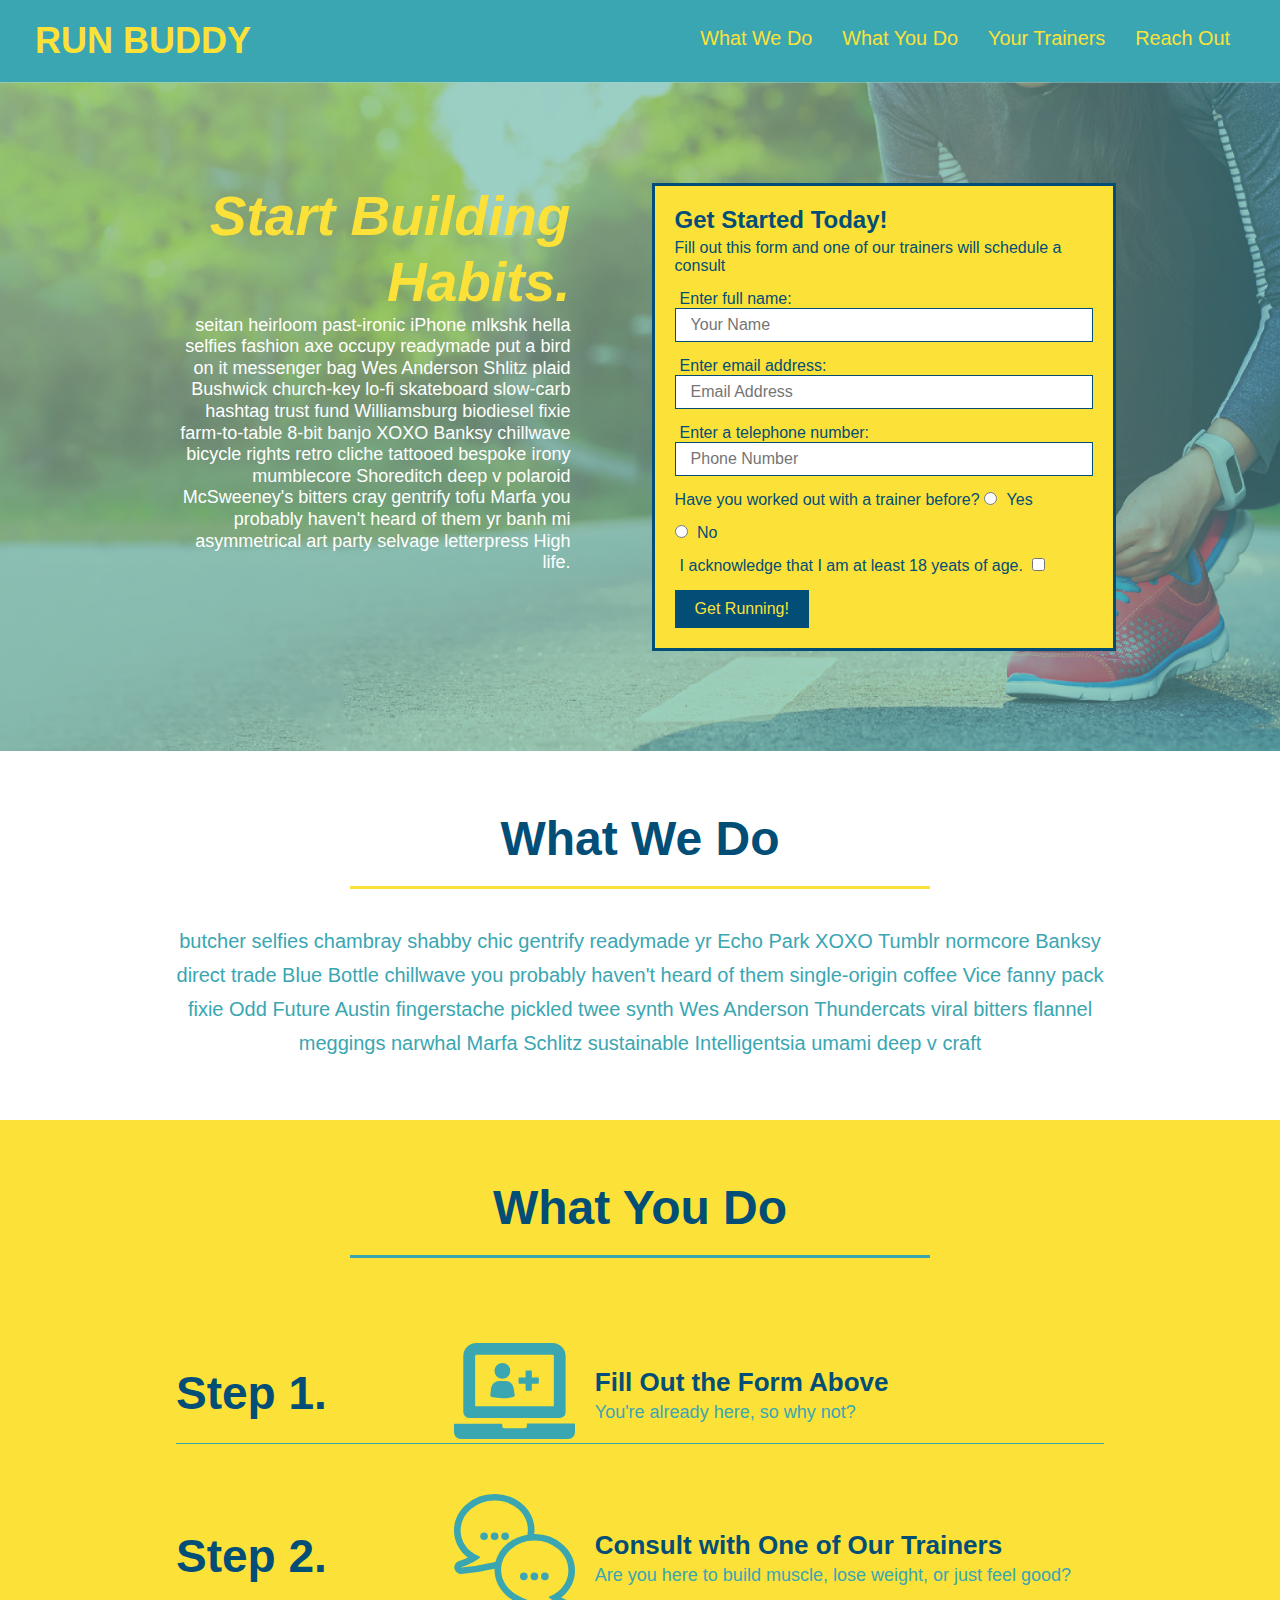
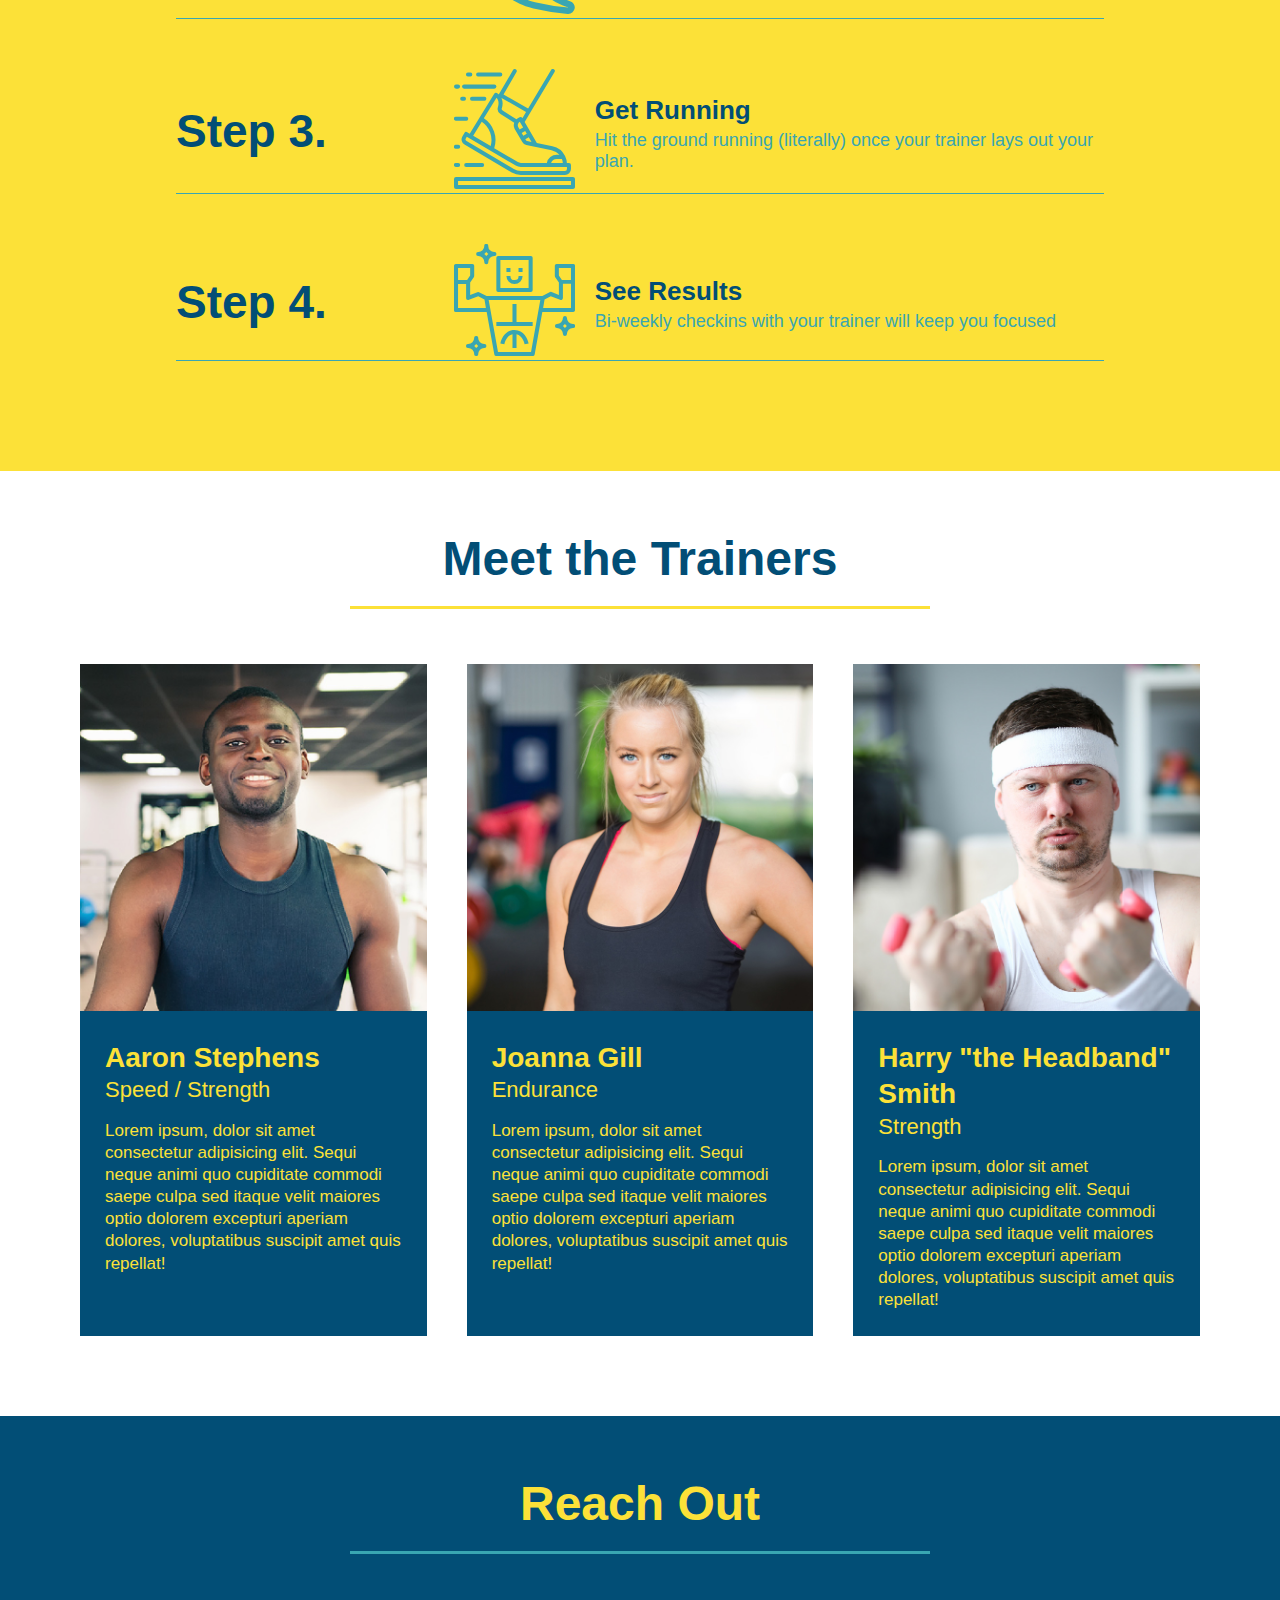
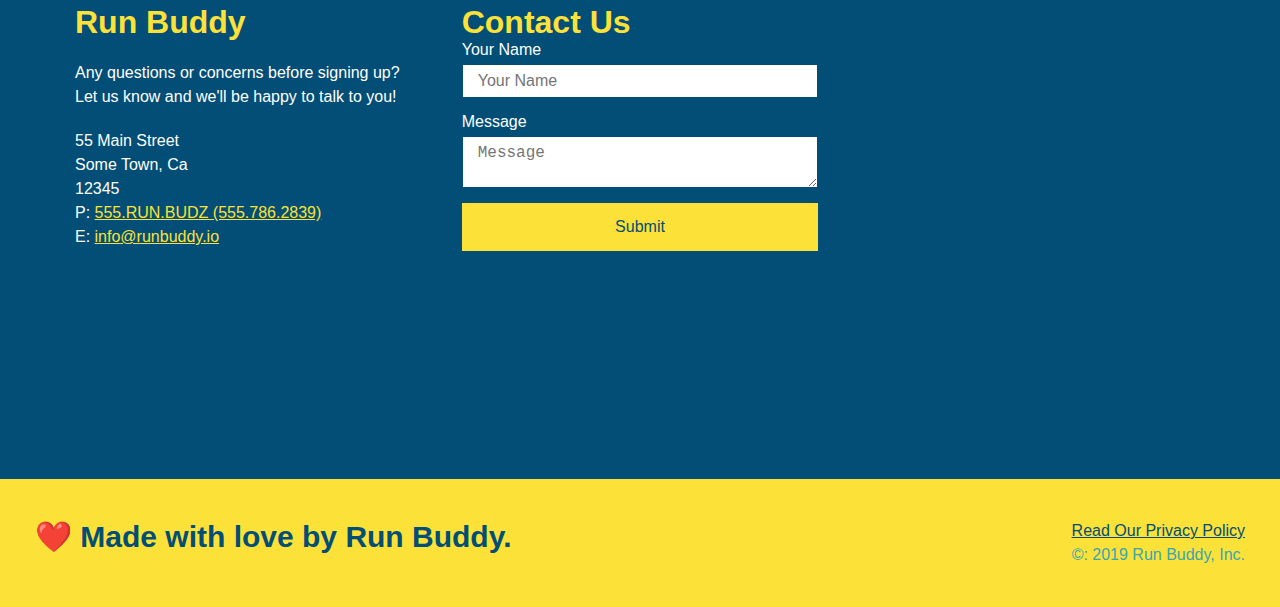
==== index.html @ 9f3d28e1 "cleaned up html" ====
<!DOCTYPE html>

<html lang="en">
<!--test note-->
    <head>

        <link rel="stylesheet" href="./assets/css/style.css" />

        <meta charset="UTF-8" />

        <meta name="viewport" content="width=device-width, initial-scale=1.0" />

        <title>Run Buddy</title>

    </head>

    <body>

        <header>

            <h1> 
                <a rhef="">RUN BUDDY</a>
            </h1>

            <nav>
                <ul>
                    <li>

                        <a href="#what-we-do">What We Do</a>

                    </li>
                    <li>

                        <a href="#what-you-do">What You Do</a>

                    </li>
                    <li>

                        <a href="#your-trainers">Your Trainers</a>

                    </li>
                    <li>

                        <a href="#reach-out">Reach Out</a>

                    </li>
                </ul>

            </nav>

        </header>
        <section class="hero">

            <div class="hero-cta">
                
                <h2> Start Building Habits.</h2>
                <p>
                    seitan heirloom past-ironic iPhone mlkshk hella selfies fashion axe occupy readymade put a bird on it messenger
                    bag Wes Anderson Shlitz plaid Bushwick church-key lo-fi skateboard slow-carb hashtag trust fund
                    Williamsburg biodiesel fixie farm-to-table 8-bit banjo XOXO Banksy chillwave bicycle rights retro cliche
                    tattooed bespoke irony mumblecore Shoreditch deep v polaroid McSweeney's bitters cray gentrify tofu Marfa you
                    probably haven't heard of them yr banh mi asymmetrical art party selvage letterpress High life.
                

                </p>
            </div>
            
            <div class="hero-form">

                <h3>Get Started Today!</h3>

                <p>Fill out this form and one of our trainers will schedule a consult</p>

                <form>
                    <p>
                        <label for="name">Enter full name:</label>
                        <input type="text" placeholder="Your Name" name="name" id="name" class="form-input">
                        
                        <label for="email">Enter email address:</label>
                        <input type="text" placeholder="Email Address" name="email" id="email" class="form-input">
                        
                        <label for="phone">Enter a telephone number:</label>
                        <input type="text" placeholder="Phone Number" name="phone" id="phone" class="form-input">
                    </p>
                    <p>

                        Have you worked out with a trainer before?
                        <input type="radio" name="trainer-confirm" id="trainer-yes" />
                        <label for="trainer-yes">Yes</label>
                    </p>
                    <p>
                        <input type="radio" name="trainer-confirm" id="trainer-no" />
                        <label for="trainer-no">No</label>
                    </p>
                    <p>
                        <label for="checkbox" >
                        I acknowledge that I am at least 18 yeats of age. 
                        </label>
                        <input type="checkbox" name="age-confirm" id="checkbox" />                    
                    </p>

                    <button type="submit">
                        Get Running!
                    </button>
                </form>

            </div>

        </section>    

        <section id="what-we-do" class="intro">
            <div class="flex-row">
                <h2 class="section-title primary-border">
                    What We Do</h2>
            </div> 
            <div class="flex=row">  
                <p>
                butcher selfies chambray shabby chic gentrify readymade yr Echo Park XOXO Tumblr normcore Banksy direct trade Blue Bottle chillwave you probably haven't heard of them single-origin coffee Vice fanny pack fixie Odd Future Austin fingerstache pickled twee synth Wes Anderson Thundercats viral bitters flannel meggings narwhal Marfa Schlitz sustainable Intelligentsia umami deep v craft
                </p>
            </div>  
        </section>
    
        <section id="what-you-do" class="steps">

            <div class="flex-row">
                <h2 class="section-title secondary-border">
                    What You Do</h2> 
            </div>

            <div class="step">

                <h3>Step 1.</h3>
                <div class="step-info">
                    <div class="step-img">
                        <img src="./assets/images/step-1.svg" alt="" /> 
                    </div>
                    <div class="step-text">
                        <h4>Fill Out the Form Above</h4>
                        <p>You're already here, so why not?</p>
                    </div>
                </div>

               

            </div>
        
            <div class="step">
                <h3>Step 2.</h3>
                <div class="step-info">
                    <div class="step-img">
                        <img src="./assets/images/step-2.svg" alt="" />
                    </div>
                    <div class="step-text">
                        <h4>Consult with One of Our Trainers</h4>
                        <p>Are you here to build muscle, lose weight, or just feel good?</p>
                    </div>
                </div>
            </div>

            <div class="step">
                <h3>Step 3.</h3>
                <div class="step-info">
                  <div class="step-img">
                    <img src="./assets/images/step-3.svg" alt="" />
                  </div>
                  <div class="step-text">
                    <h4>Get Running</h4>
                    <p>Hit the ground running (literally) once your trainer lays out your plan.</p>                   
                  </div>
                </div>
              </div>
        
              <div class="step">
                <h3>Step 4.</h3>
                <div class="step-info">
                    <div class="step-img">
                        <img src="./assets/images/step-4.svg" alt="" />
                    </div>
                    <div class="step-text">
                        <h4>See Results</h4>
                        <p>Bi-weekly checkins with your trainer will keep you focused</p>
                    </div>
                </div>
            </div>
            <div>

        </section>
        <section id="your-trainers" >
            <div class="flex-row"> 
                <h2 class="section-title primary-border">
                    Meet the Trainers
                </h2>
            </div>
            <div class="trainers">
                <article class="trainer">
                    <img src="./assets/images/trainer-1.jpg" alt="Arron Stephens in his workout clothes, ready to pump iron" />
                    <div class="trainer-bio">
                        <h3>Aaron Stephens</h3>
                        <h4>Speed / Strength</h4>
                        <p>
                            Lorem ipsum, dolor sit amet consectetur adipisicing elit. Sequi neque animi quo cupiditate commodi saepe culpa sed 
                            itaque velit maiores optio dolorem excepturi aperiam dolores, voluptatibus suscipit amet quis repellat!  
                        </p>                   
                    </div>
                </article>
                <article class="trainer">
                    <img src="./assets/images/trainer-2.jpg" alt="Joanna Gill cooling off after a workout" />
                    <div class="trainer-bio">
                    <h3>Joanna Gill</h3>
                    <h4>Endurance</h4>
                    <p>
                        Lorem ipsum, dolor sit amet consectetur adipisicing elit. Sequi neque animi quo cupiditate commodi saepe culpa sed
                        itaque velit maiores optio dolorem excepturi aperiam dolores, voluptatibus suscipit amet quis repellat!
                    </p>
                    </div>
                
                </article>
                
                <article class="trainer">
                    <img src="./assets/images/trainer-3.jpg" alt="Harry Smith wearing a headband and lifting comically small pink weights" />
                    <div class="trainer-bio">
                    <h3>Harry "the Headband" Smith</h3>
                    <h4>Strength</h4>
                    <p>
                        Lorem ipsum, dolor sit amet consectetur adipisicing elit. Sequi neque animi quo cupiditate commodi saepe culpa sed
                        itaque velit maiores optio dolorem excepturi aperiam dolores, voluptatibus suscipit amet quis repellat!
                    </p>
                    </div>
                </article>
            </div>
        </section>
        <section id="reach-out" class="contact">
                <div class="flex-row">
                    <h2 class="section-title secondary-border">
                    Reach Out</h2>
                </div>
                <div class="contact-info">
                    <div>
                      <h3>Run Buddy</h3>
                      <p>
                        Any questions or concerns before signing up?
                        <br />
                        Let us know and we'll be happy to talk to you!
                      </p>
                  
                      <address>
                        55 Main Street <br />
                        Some Town, Ca <br />
                        12345 <br />
                        P: <a href="tel:555.786.2839">555.RUN.BUDZ (555.786.2839)</a><br />
                        E: <a href="mailto://info@runbuddy.io">info@runbuddy.io</a>
                      </address>
                  
                    </div>
                  
                    <div class="contact-form">
                      <h3>Contact Us</h3>
                      <form>
                        <label for="contact-name">Your Name</label>
                        <input type="text" id="contact-name" placeholder="Your Name" />
                  
                        <label for="contact-message">Message</label>
                        <textarea id="contact-message" placeholder="Message"></textarea>
                  
                        <button type="submit">Submit</button>
                      </form>
                    </div>
                    <iframe src="https://www.google.com/maps/embed?pb=!1m14!1m8!1m3!1d1719.413963933333!2d-112.0462555!3d41.069096!3m2!1i1024!2i768!4f13.1!3m3!1m2!1s0x8753034a9c3a7795%3A0x3d31c775519423aa!2s3066%20S%201000%20W%2C%20Syracuse%2C%20UT%2084075!5e1!3m2!1sen!2sus!4v1588458399004!5m2!1sen!2sus" 
                            
                        frameborder="0" 
                        style="border:0;" 
                        allowfullscreen=""
                        aria-hidden=""
                        tabindex="0">
                    </iframe>    
                        
                </div>
        </section>


    </body>

    <footer>

        <h2>❤️ Made with love by Run Buddy.</h2>
            <div>
                <a href="./privacy-policy.html"> Read Our Privacy Policy</a><br />
                 &copy: 2019 Run Buddy, Inc.
            </div> 

    </footer>

</html>
---- assets/css/style.css ----
* {
    margin: 0;
    padding: 0;
    box-sizing: border-box;
}
body {
    color: #39a6b2;
    font-family: Arial, Helvetica, sans-serif;
}
header {
    display: flex;
    padding: 20px 35px;
    background-color: #39a6b2;
    justify-content: space-between;
    flex-wrap: wrap;
}
header h1 {
    font-weight: bold;
    font-size: 36px;
    color: #fce138;
    margin: 0;
    
}
header nav {
    
    margin: 7px 0;
}

header nav ul {
    display: flex;
    flex-wrap: wrap;
    justify-content: space-between;
    align-items: center;
    list-style: none;
}
header nav ul li a {
    padding: 10px 15px;
    font-weight: lighter;
    font-size: 1.55vw;
}

nav a {
    text-decoration: none;
    color: #fce138;
}
footer {
    display: flex;
    background: #fce138;
    width: 100%;
    padding: 40px 35px;
    justify-content: space-between;
    flex-wrap: wrap;

}

footer h2 {
    
    color: #024e76;
    font-size: 30px;
    margin: 0;
}
footer div {

    line-height: 1.5;
    text-align: right;
}
footer a {
    color: #024e76;
}

section {
    padding: 60px;
}

.hero {
    background-image: url("../images/hero-bg.jpg");
    display: flex;
    justify-content: center;
    flex-wrap: wrap;
    background-size: cover;
    background-position: center;
    align-items: flex-start;
    
}

.hero-cta {
    width: 35%;
    text-align: right;
    margin: 3.5%;
    color: #fff;
    font-size: 18px;
    line-height: 1.2;
}

.hero-cta h2 {
    font-style: italic;
    font-size: 55px;
    color: #fce138;
}

.hero-form {
    border: 3px solid #024e76;
    background-color: #fce138;
    padding: 20px;
    width: 40%;
    color: #024e76;
    margin: 3.5%;
   
  }
.hero-form h3 {
    font-size: 24px;
    margin:0;
}

.hero-form p {
    margin: 5px 0 15px 0;
  }
  
.form-input {
    border: 1px solid #024e76;
    display: block;
    padding: 7px 15px;
    font-size: 16px;
    color: #024e76;
    width: 100%;
    margin-bottom: 15px;
  }

.hero-form label {
    margin: 0 5px;
  }

.hero-form button {
    color: #fce138;
    background-color: #024e76;
    border: none;
    padding: 10px 20px;
    font-size: 16px;
}

.intro p {
    line-height: 1.7;
    color: #39a6b2;
    width: 80%;
    font-size: 20px;
    margin: 0 auto;
    text-align: center;
}

.steps {
    
    background: #fce138;
}

.section-title {
    font-size: 48px;
    color: #024e76;
    padding-bottom: 20px;
    text-align: center;
    margin: 0 auto 35px auto;
    width: 50%;
    border-bottom: 3px solid;
}

.primary-border {
    border-color: #fce138;
}

.secondary-border {
    border-color: #39a6b2;
}



.step h3 {
    color: #024e76;
    font-size: 46px;
    flex: 1 30%;
}

.step-info {
    flex: 2 70%;
    display: flex;
    flex-wrap: wrap;
    align-items: center;
}

.step-img {
    flex: 1 12%;
    margin-right: 20px;
}

.step-img img {
    max-width: 100%;
}

.step-text {
    flex: 12;
}

.step-text p {
    color: #39a6b2;
    font-size: 18px;
}

.step-text h4{
    font-size: 26px;
    line-height: 1.5;
    color: #024e76;
}

.step {
    margin: 50px auto;
    padding-bottom: 1px solid #39a6b2;
    width: 80%;
    border-bottom: 1px solid #39a6b2;
    display: flex;
    flex-wrap: wrap;
    align-items: center;
    justify-content: space-between;
}

.trainers {
    width: 100%;
    margin: 0 auto;
    display: flex;
    flex-wrap: wrap;
    justify-content: space-around;
}

.trainer {
    
    margin: 20px;
    background: #024e76;
    color: #fce138;
    flex: 1;
}

.trainer img {
    width: 100%;
    
}

.trainer-bio {
    padding: 25px;
   
    line-height: 1.3;
}
.text-left {
    text-align: left;
}

.text-right {
    text-align: right;
}

.flex-row {
    display: flex;
}

.trainer-bio h3 {
    font-size: 28px;

}

.trainer-bio h4 {
    font-weight: lighter;
    font-size: 22px;
    margin-bottom: 15px;
}

.trainer-bio p {
    font-size: 17px;
    
}
.contact {
    background: #024e76;
    
    border-bottom: teal;
}

.contact h2 {
    color: #fce138;
    
}
.contact-info {
    display: flex;
    justify-content: space-between;
    flex-wrap: wrap;
}
.contact-info > * {
    flex: 1;
    margin: 15px;
}
.contact-info iframe {
   
    height: 400px;
}

.contact-info div {

    color: white;
    
}

.contact-info h3 {
    color: #fce138;
    font-size: 32px;
}

.contact-info p, .contact-info address {
    margin: 20px 0;
    line-height: 1.5;
    font-size: 16px;
    font-style: normal;
}

.contact-info a {
    color: #fce138;
}

.contact-form input, .contact-form textarea {
    border: 1px solid #024e76;
    display: block;
    padding: 7px 15px;
    font-size: 16px;
    color: #024e76;
    width: 100%;
    margin-bottom: 15px;
    margin-top: 5px;
}

.contact-form button {
    width: 100%;
    border: none;
    background: #fce138;
    color: #024e76;
    text-align: center;
    padding: 15px 0;
    font-size: 16px;
}


@media screen and (max-width: 980px) {
    header {
        padding-bottom: 0;
        justify-content: center;
        
    }

    header h1 {
        width: 100%;
        text-align: center;
    }

    header nav ul {
        margin-top: 20px;
        width: 100%;
        justify-content: center;
    }

    header nav ul li a {
        font-size: 20px;
    }

    footer h2, footer div {
        text-align: center;
        width: 100%;
    }

    .hero-cta, .hero-form {
        width: 100%;
    }

    .hero-cta {
        text-align: center;
    }

    .section-title {
        width: 80%;
    }

    .trainer {
        flex: 0 70%;
    }

    .contact-info iframe{
        flex: 1 100%;
    }

}

@media screen and (max-width: 768px) {
    section {
        padding: 30px 15px;
    }

    .step h3 {
        flex: 1 100%;
        text-align: center;
    }

    .step-img {
        flex: 0 32%;
        margin-right: 0;
        margin-top: 15px;
        margin-bottom: 15px;
    }

    .step-text {
        flex: 100%;
    }
}

@media screen and (max-width: 575px) {
    .hero-form button {
       width: 100%;
    }

    .section-title {
        width: 95%;
    }

    .intro p {
        width: 100%;
    }

    .trainer {
        flex: 0 100%;
    }

    .contact-info {
        text-align: center;
    }

    .contact-info > * {
        flex: 0 100%;
    }

    .contact-form {
        order: 3;
    }
}
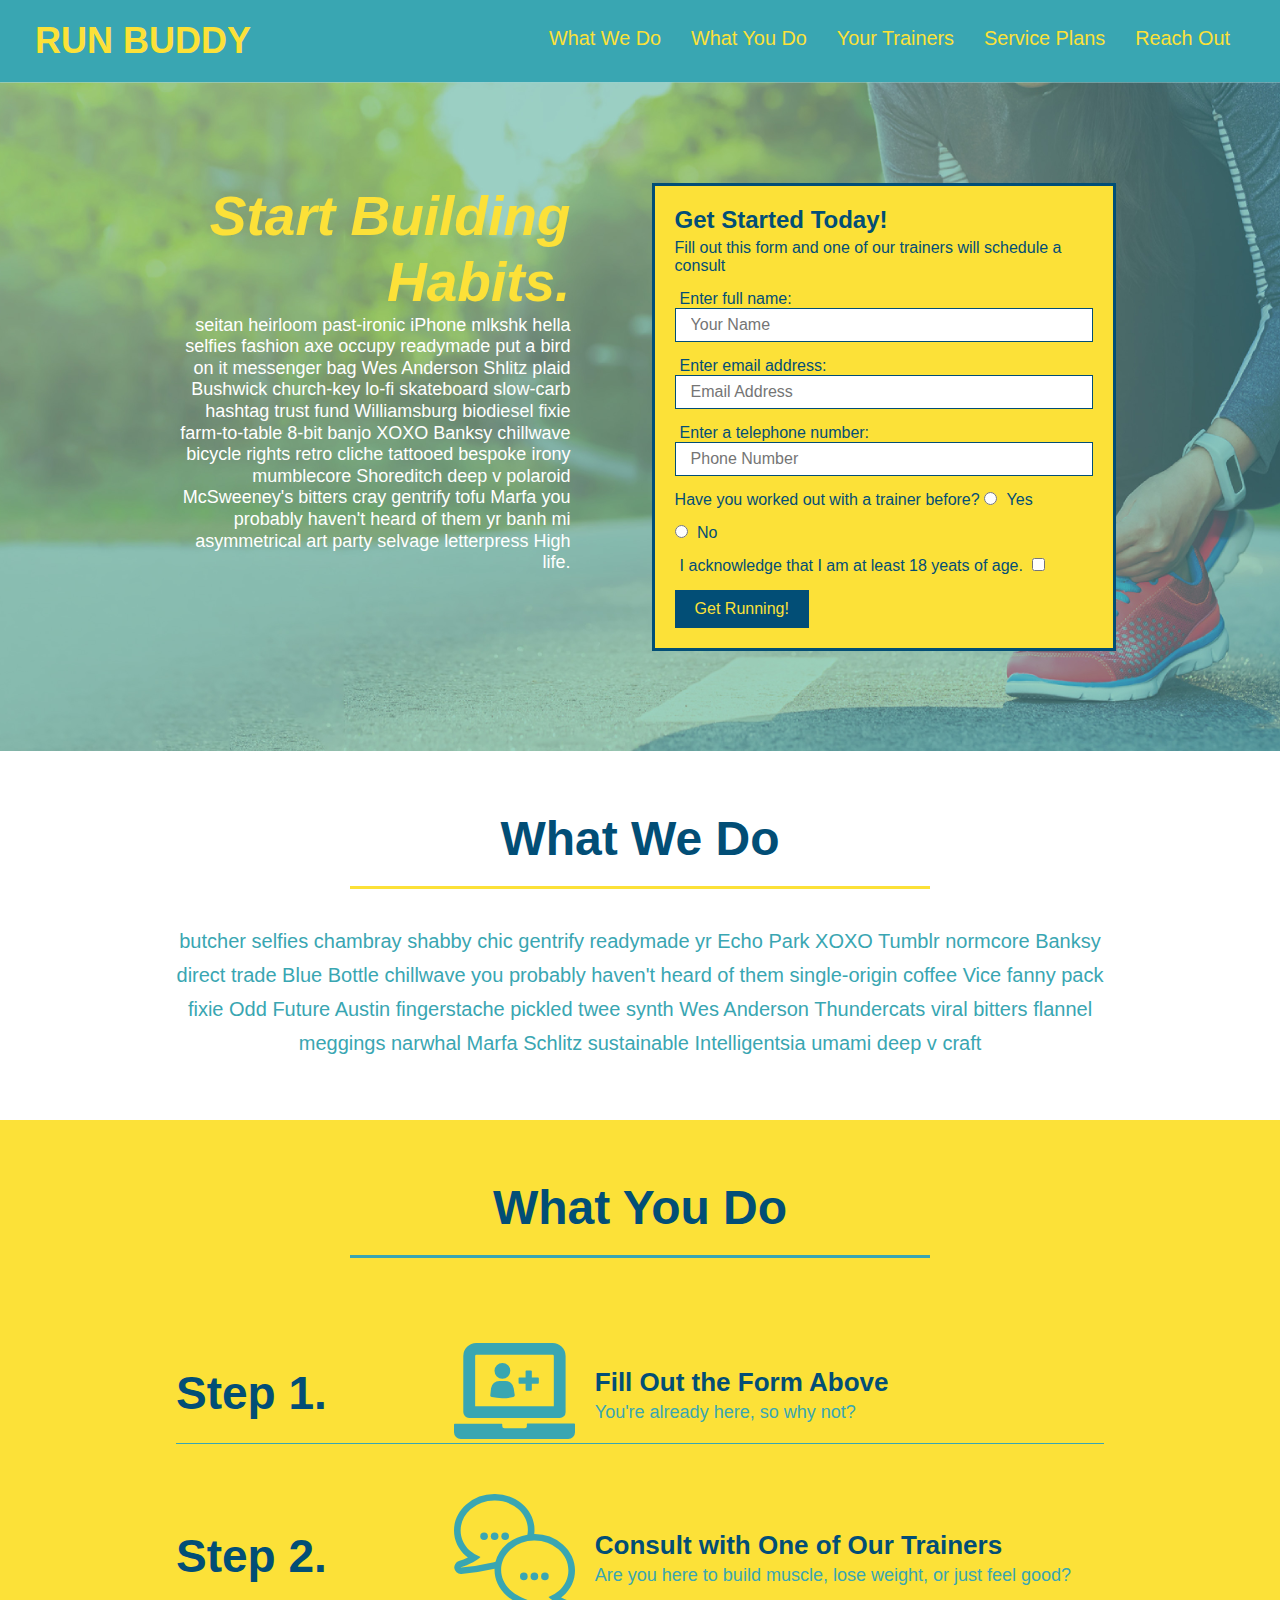
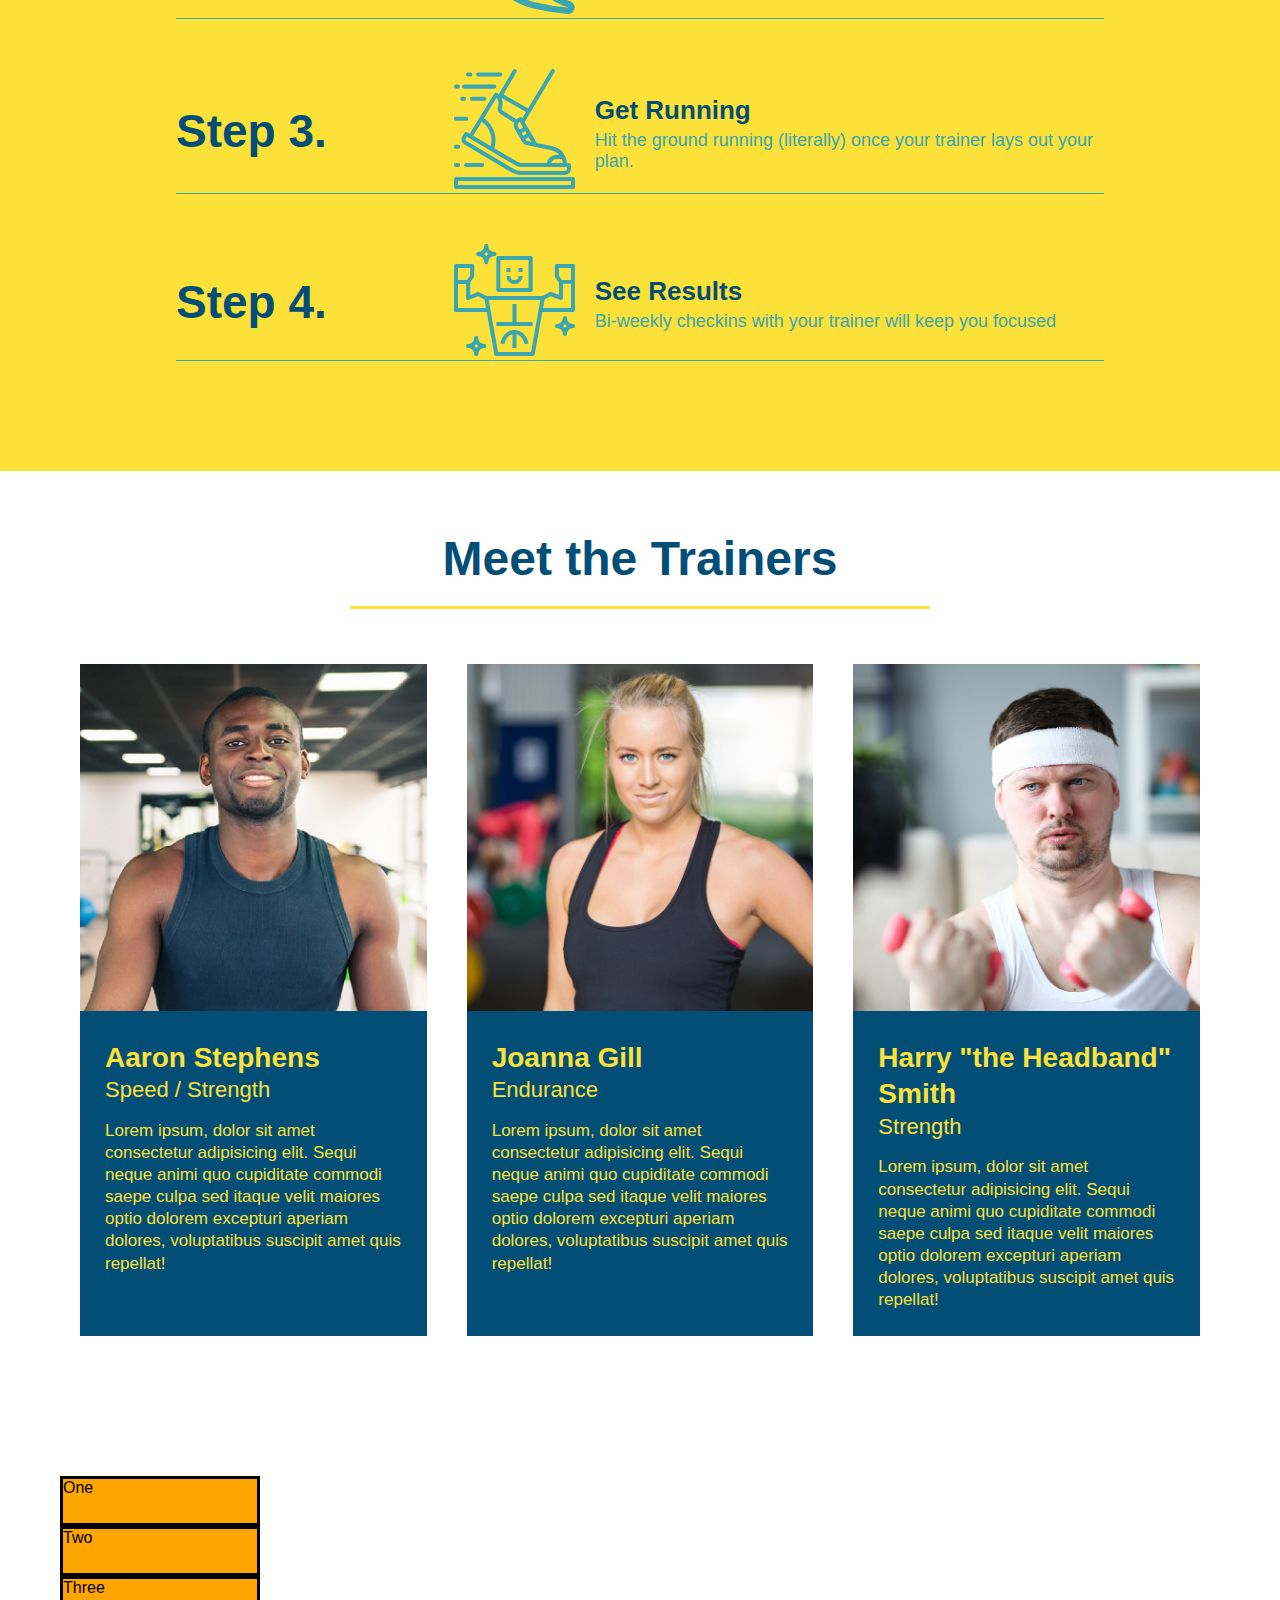
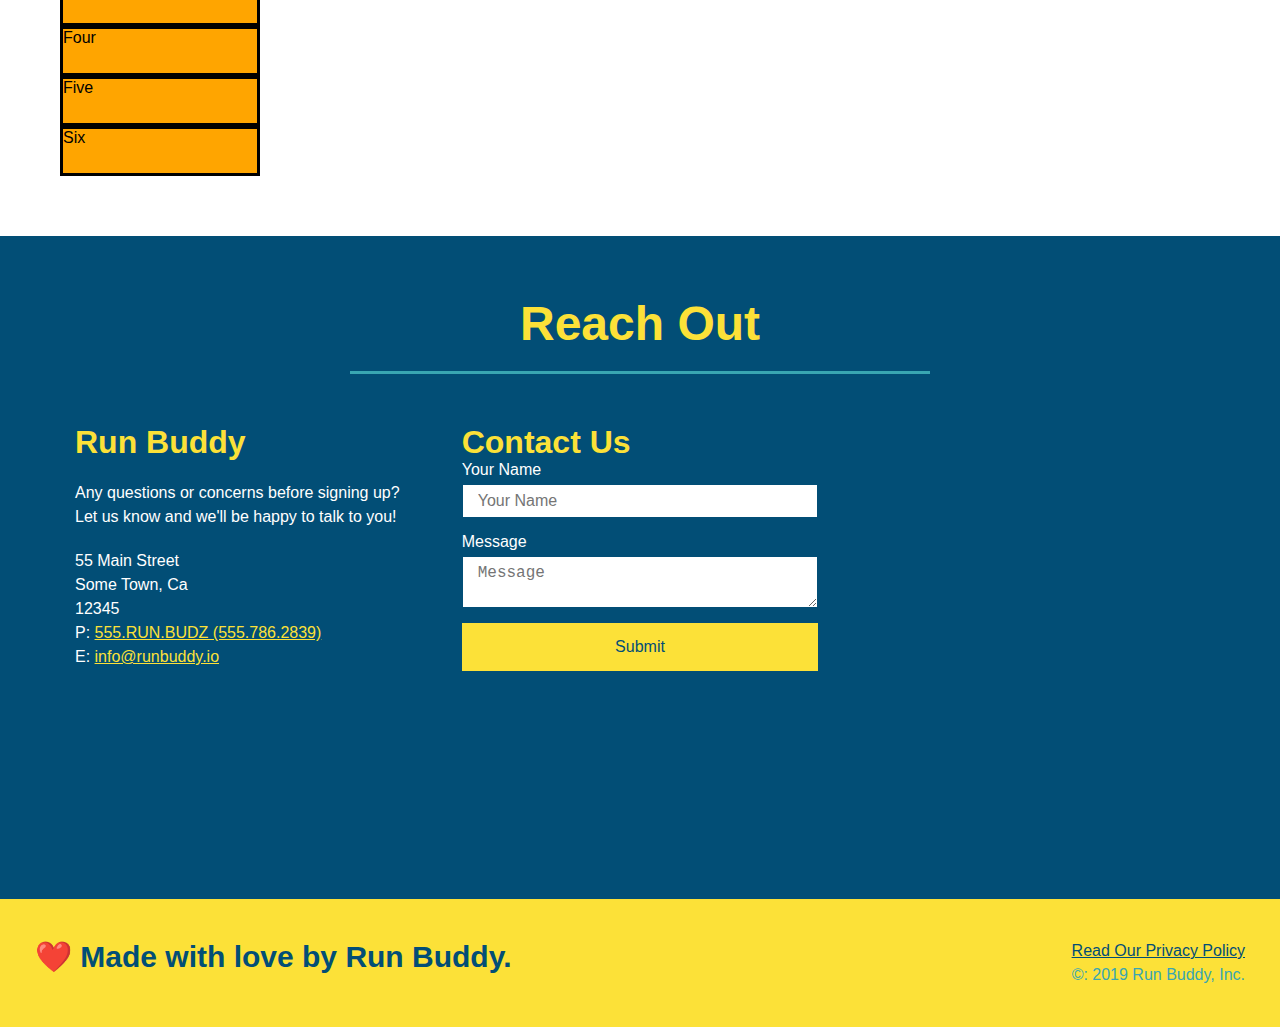
==== commit 04cea744: "added grid example" ====
--- a/index.html
+++ b/index.html
@@ -40,10 +40,14 @@
 
                     </li>
                     <li>
+                        <a href="#service-plans">Service Plans</a>
+                    </li>
+                    <li>
 
                         <a href="#reach-out">Reach Out</a>
 
                     </li>
+                   
                 </ul>
 
             </nav>
@@ -229,6 +233,16 @@
                 </article>
             </div>
         </section>
+        <section id="service-plans" class="services">
+            <div class="service-grid-container">
+                <div class="service-grid-item">One</div>
+                <div class="service-grid-item">Two</div>
+                <div class="service-grid-item">Three</div>
+                <div class="service-grid-item">Four</div>
+                <div class="service-grid-item">Five</div>
+                <div class="service-grid-item">Six</div>
+            </div>
+        </section>
         <section id="reach-out" class="contact">
                 <div class="flex-row">
                     <h2 class="section-title secondary-border">
--- a/assets/css/style.css
+++ b/assets/css/style.css
@@ -340,6 +340,17 @@
     font-size: 16px;
 }
 
+.service-grid-container {
+    display: grid;
+}
+
+.service-grid-item {
+    width: 200px;
+    height: 50px;
+    background-color: orange;
+    border: solid;
+    color: black;
+}
 
 @media screen and (max-width: 980px) {
     header {
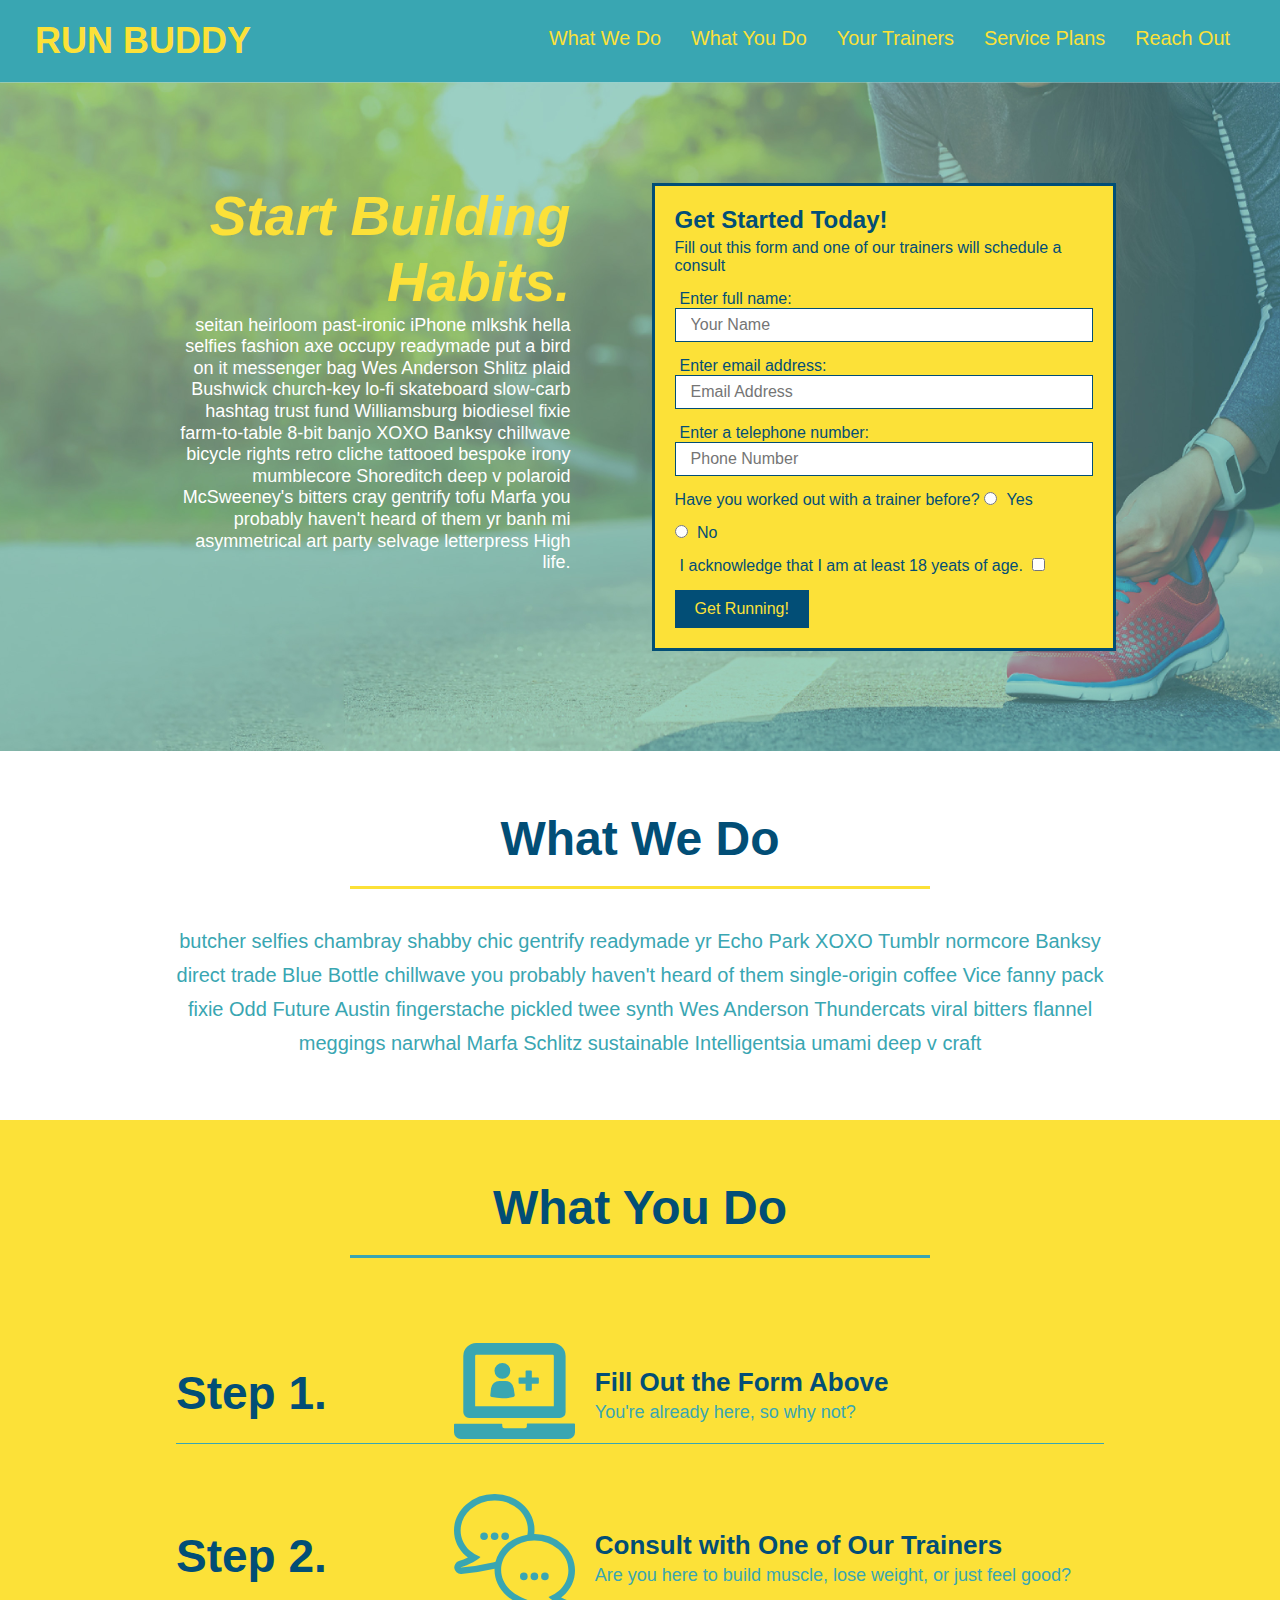
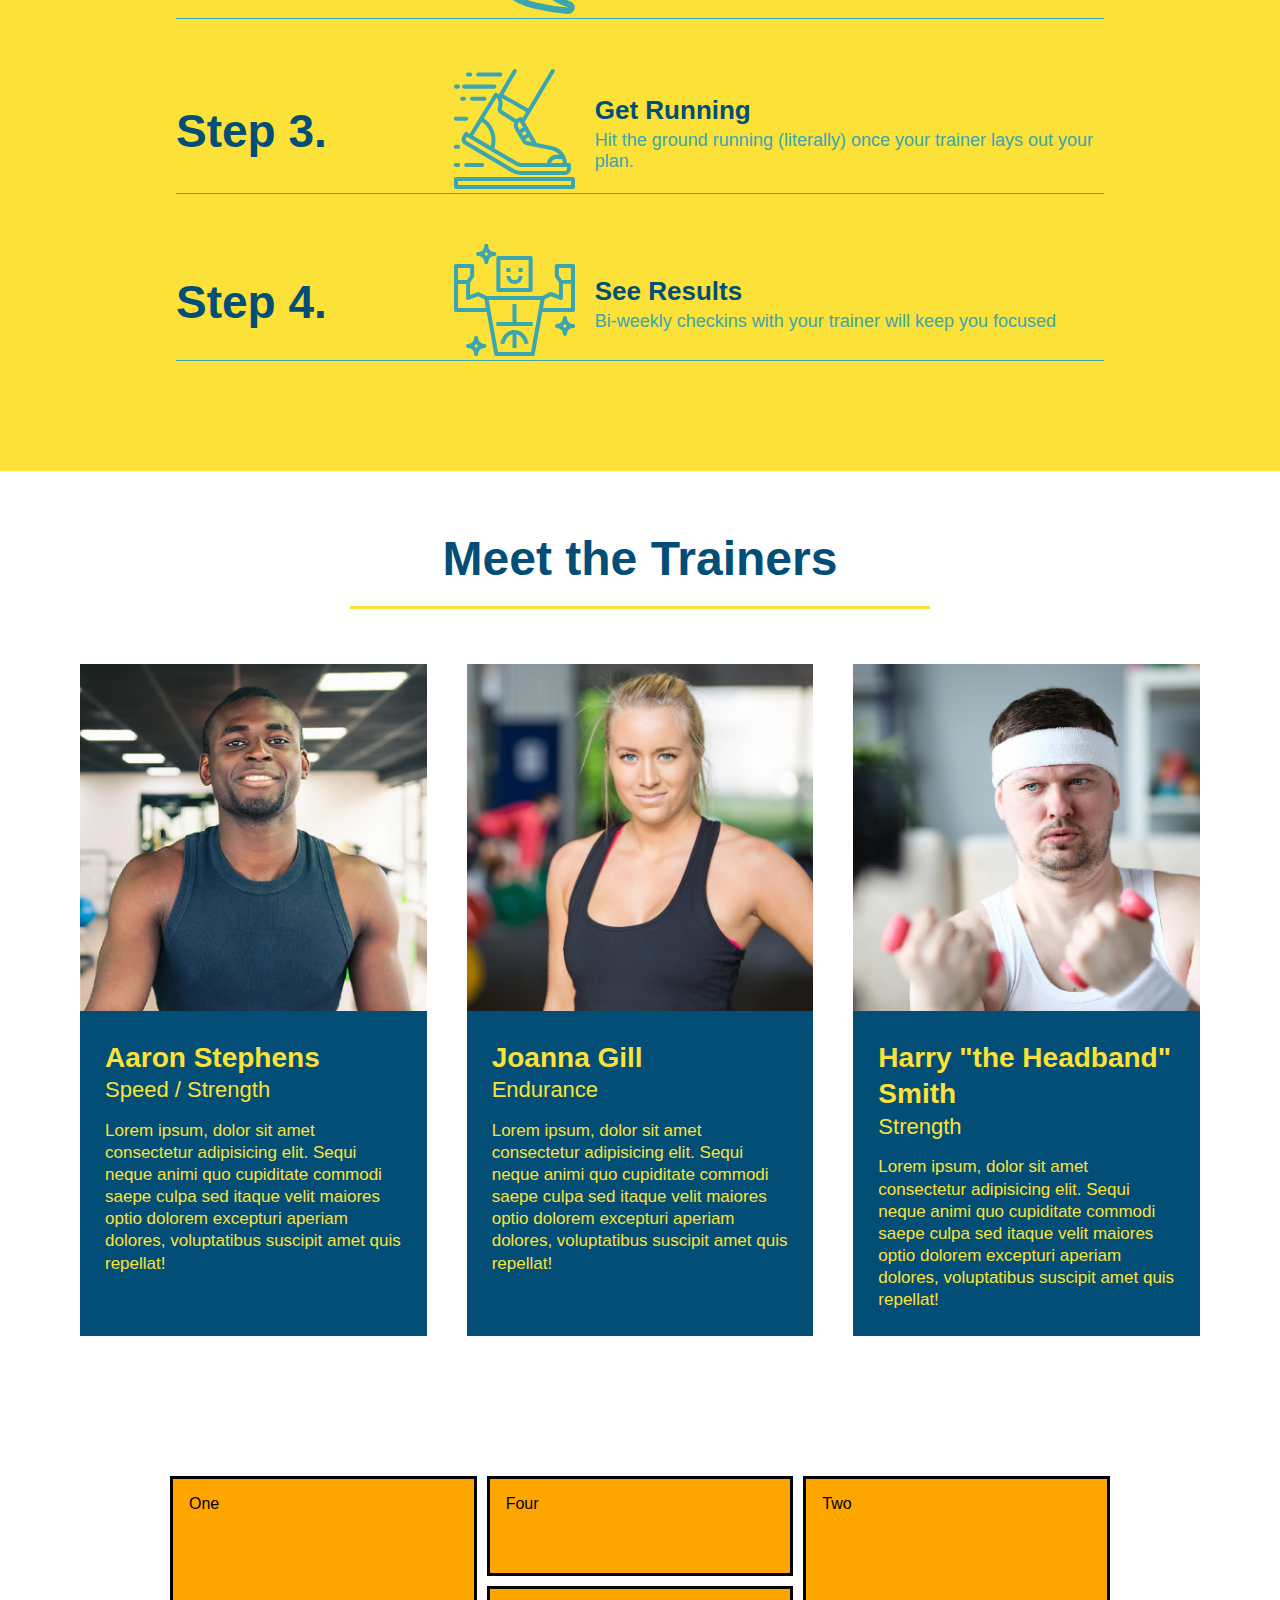
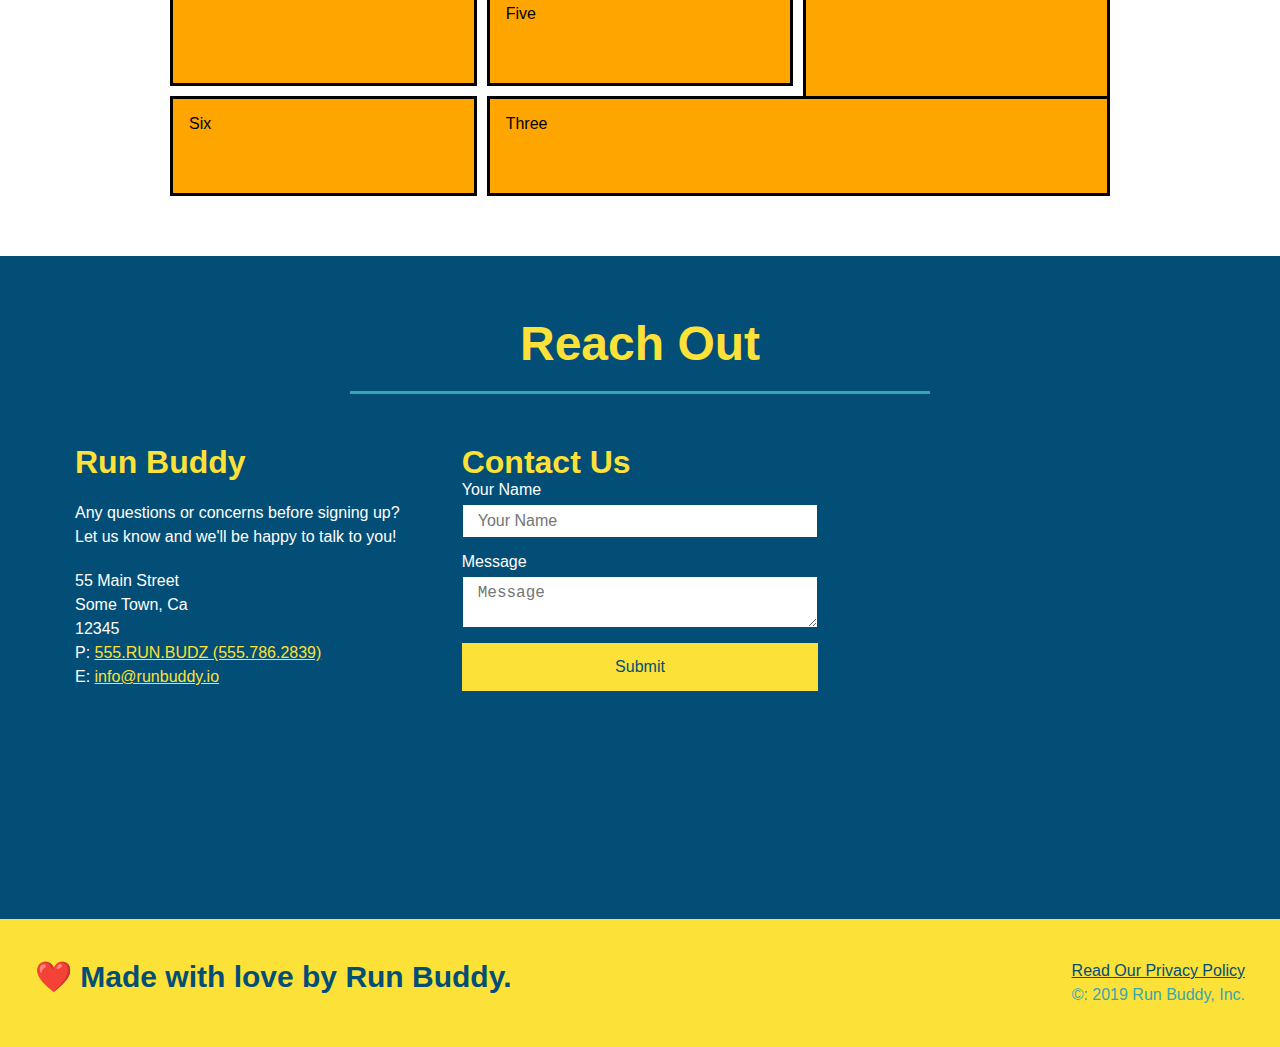
==== commit 185170f4: "example grid" ====
--- a/index.html
+++ b/index.html
@@ -235,12 +235,12 @@
         </section>
         <section id="service-plans" class="services">
             <div class="service-grid-container">
-                <div class="service-grid-item">One</div>
-                <div class="service-grid-item">Two</div>
-                <div class="service-grid-item">Three</div>
-                <div class="service-grid-item">Four</div>
-                <div class="service-grid-item">Five</div>
-                <div class="service-grid-item">Six</div>
+                <div class="service-grid-item box1">One</div>
+                <div class="service-grid-item box2">Two</div>
+                <div class="service-grid-item box3">Three</div>
+                <div class="service-grid-item box4">Four</div>
+                <div class="service-grid-item box5">Five</div>
+                <div class="service-grid-item box6">Six</div>
             </div>
         </section>
         <section id="reach-out" class="contact">
--- a/assets/css/style.css
+++ b/assets/css/style.css
@@ -341,16 +341,38 @@
 }
 
 .service-grid-container {
+    max-width: 940px;
+    margin: 0 auto;
     display: grid;
+    grid-template-columns: repeat(3, 1fr);
+    grid-template-rows: repeat(3, 100px);
+    grid-gap: 10px;
 }
 
 .service-grid-item {
-    width: 200px;
-    height: 50px;
+    padding: 1em;
     background-color: orange;
     border: solid;
     color: black;
 }
+
+.box1 {
+    grid-column: 1/2;
+    grid-row: 1/3;
+}
+
+.box2 {
+    grid-column: 3/4;
+    grid-row: 1/-1;
+}
+
+.box3 {
+    grid-column: 2/ span 2;
+    grid-row: 3/ span 1
+}
+
+/* Queries only beyond this point. STAI ATTENTO! */
+
 
 @media screen and (max-width: 980px) {
     header {
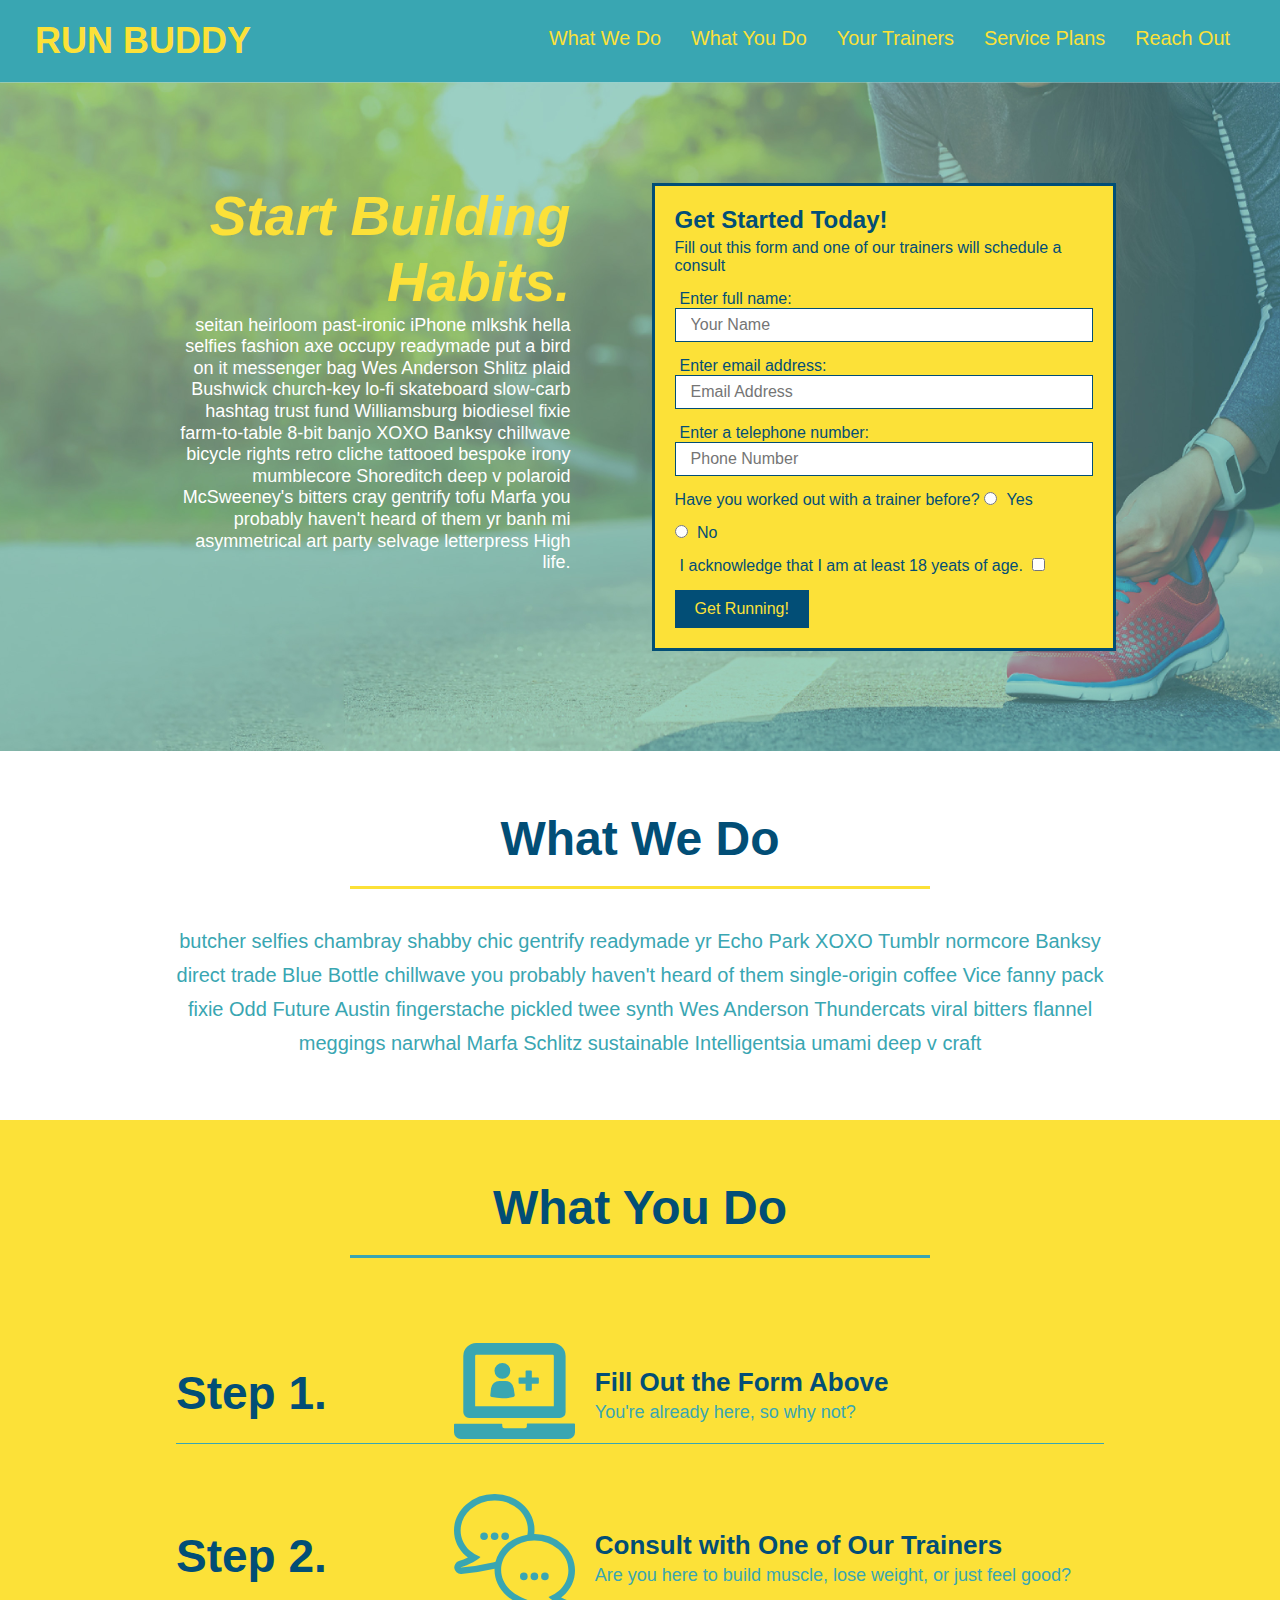
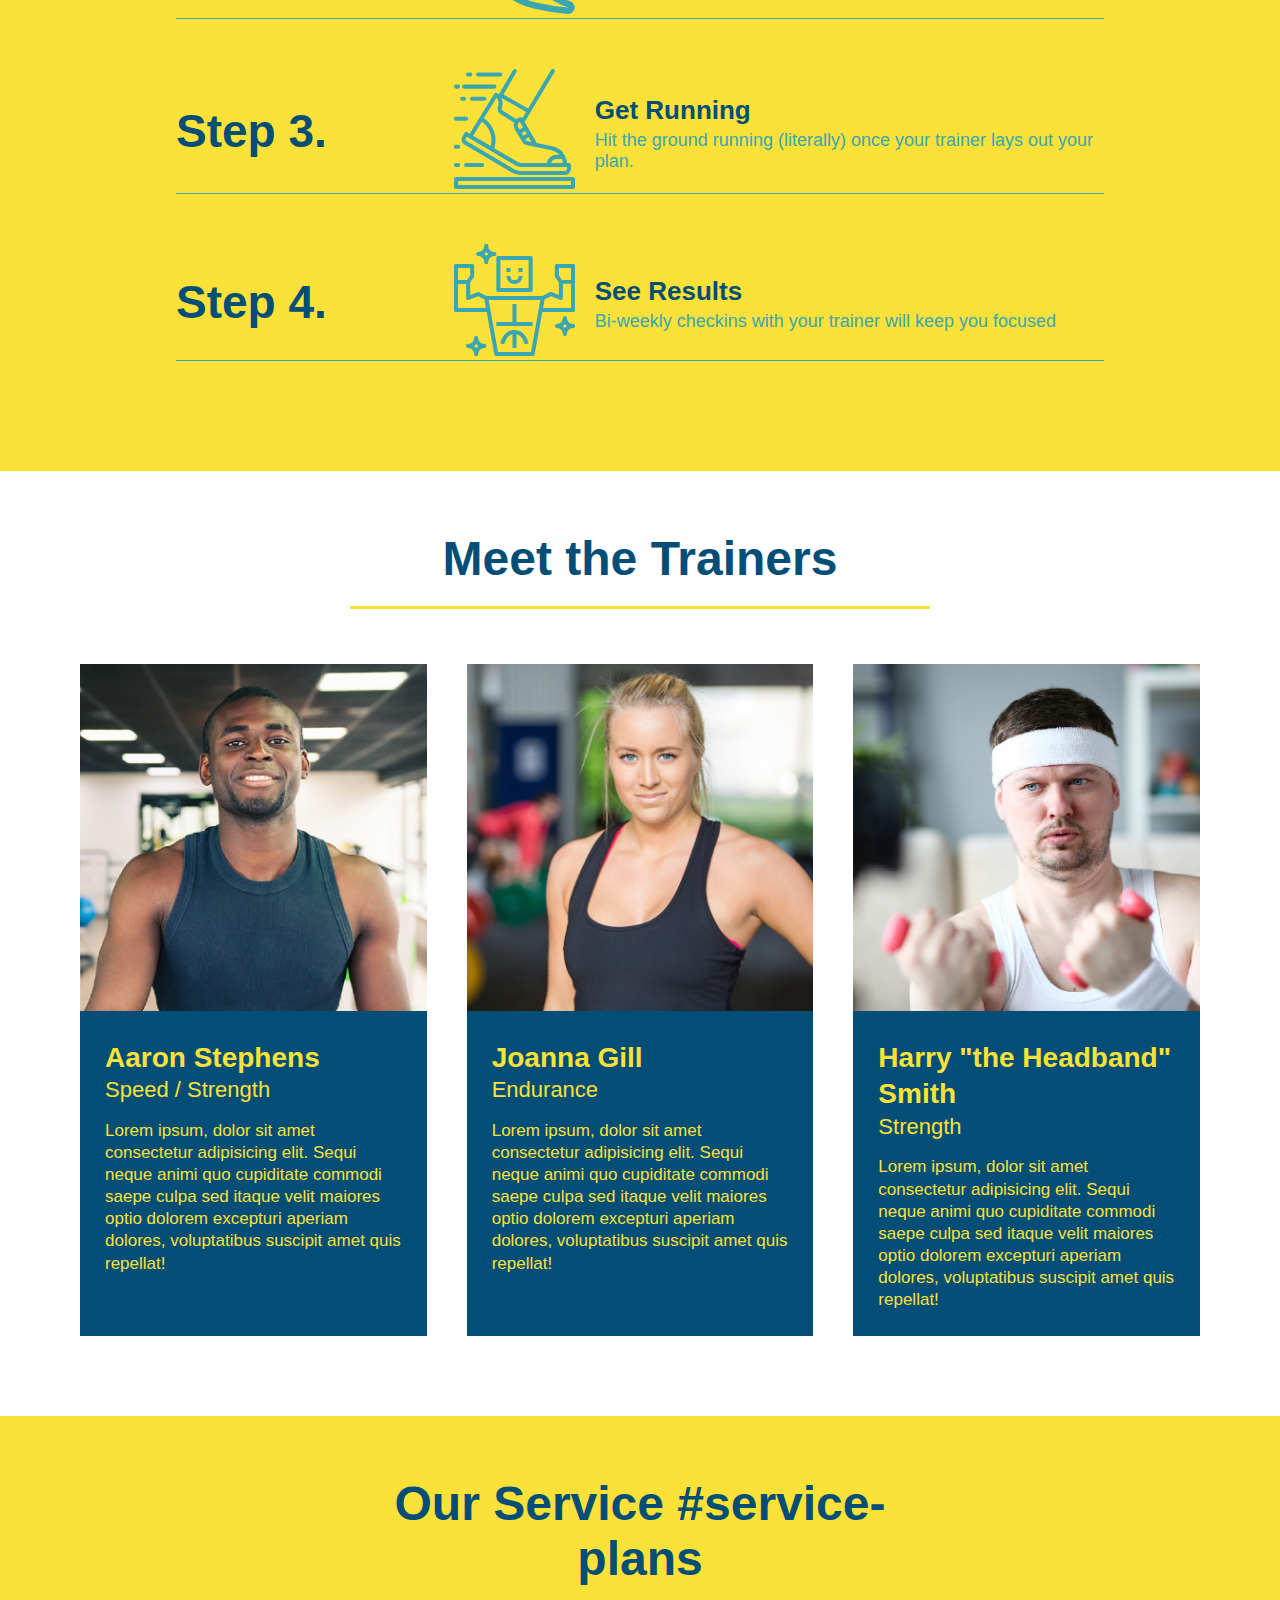
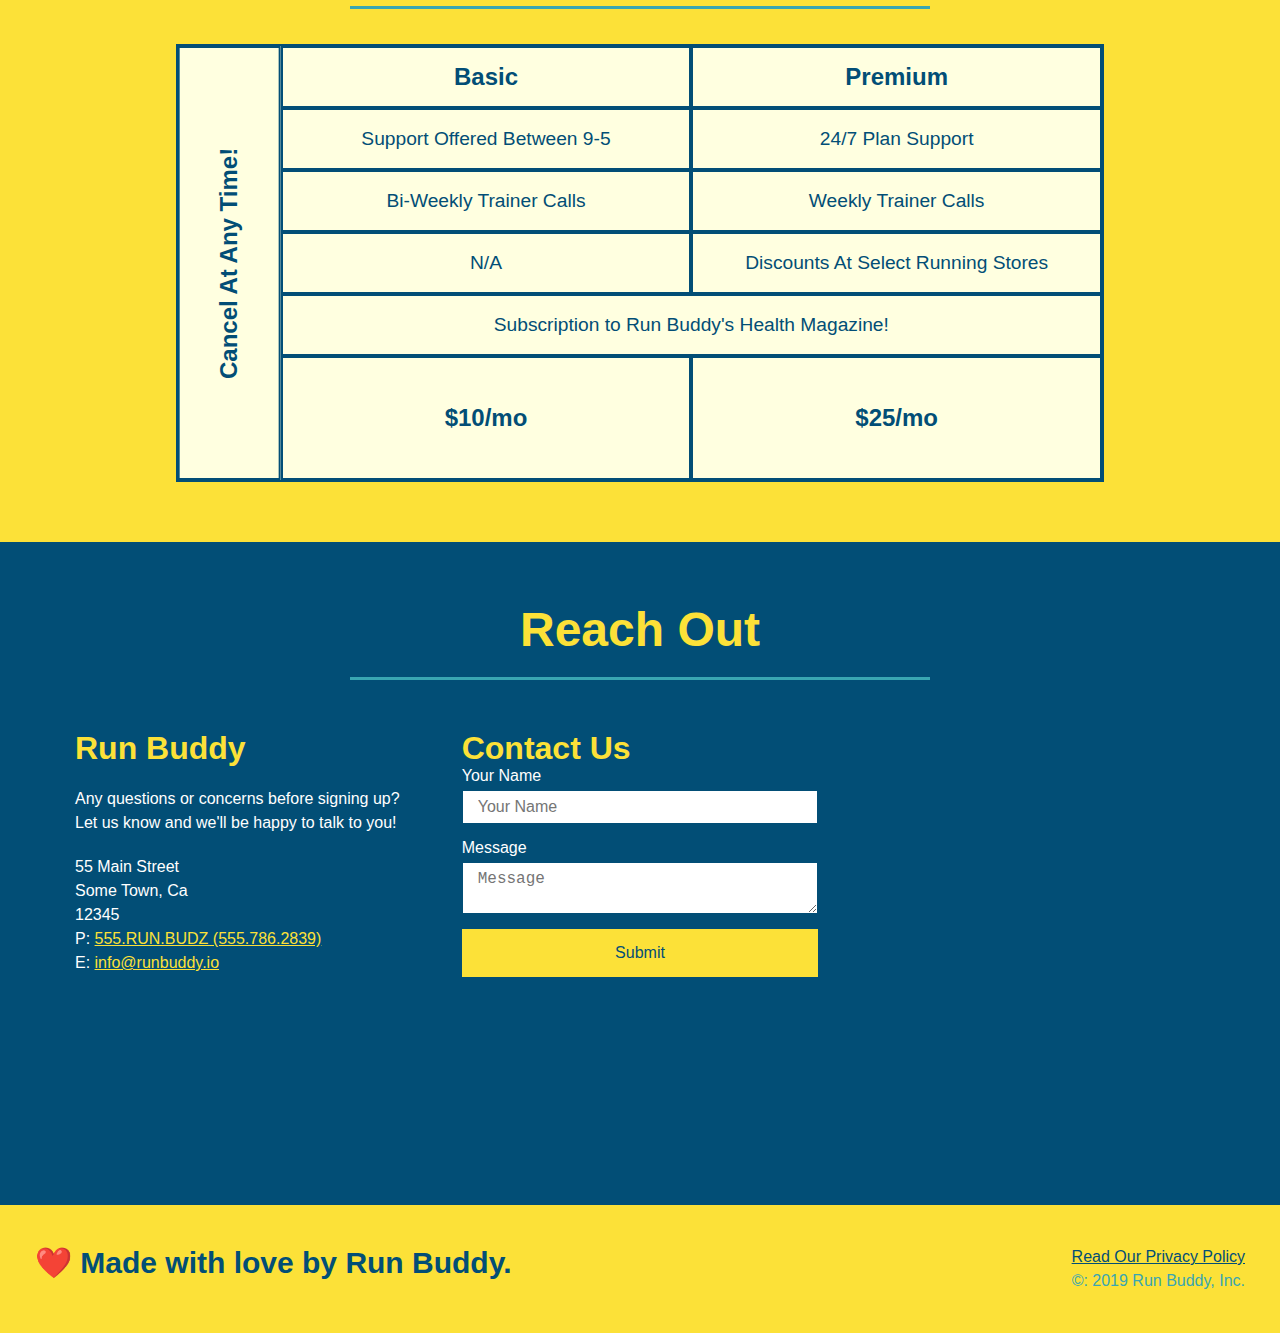
==== commit c1844459: "add service table" ====
--- a/index.html
+++ b/index.html
@@ -234,14 +234,63 @@
             </div>
         </section>
         <section id="service-plans" class="services">
-            <div class="service-grid-container">
-                <div class="service-grid-item box1">One</div>
-                <div class="service-grid-item box2">Two</div>
-                <div class="service-grid-item box3">Three</div>
-                <div class="service-grid-item box4">Four</div>
-                <div class="service-grid-item box5">Five</div>
-                <div class="service-grid-item box6">Six</div>
-            </div>
+            
+            <h2 class="section-title secondary-border">
+                Our Service #service-plans
+            </h2>
+            <div class="service-grid-wrapper">
+                <div class="service-grid-container">
+
+                    <div class="service-grid-item grid-head basic">
+                        Basic
+                      </div>
+                      <div class="service-grid-item grid-head premium">
+                        Premium
+                      </div>
+                      
+                      <div class="service-grid-item basic">
+                        Support Offered Between 9-5
+                      </div>
+                      
+                      <div class="service-grid-item premium">
+                        24/7 Plan Support
+                      </div>
+                      
+                      <div class="service-grid-item basic">
+                        Bi-Weekly Trainer Calls
+                      </div>
+                      
+                      <div class="service-grid-item premium">
+                        Weekly Trainer Calls
+                      </div>
+                      
+                      <div class="service-grid-item basic">
+                        N/A
+                      </div>
+                      
+                      <div class="service-grid-item premium">
+                        Discounts At Select Running Stores
+                      </div>
+                      
+                      <div class="service-grid-item both">
+                        Subscription to Run Buddy's Health Magazine!
+                      </div>
+                      
+                      <div class="service-grid-item grid-price basic">
+                        $10/mo
+                      </div>
+                      
+                      <div class="service-grid-item grid-price premium">
+                        $25/mo
+                      </div>
+                      
+                      <div class="service-grid-item cancel">
+                        Cancel At Any Time!
+                      </div>
+
+                </div> <!--container-->
+            </div> <!--wrapper-->
+
         </section>
         <section id="reach-out" class="contact">
                 <div class="flex-row">
--- a/assets/css/style.css
+++ b/assets/css/style.css
@@ -340,35 +340,60 @@
     font-size: 16px;
 }
 
+.service-grid-wrapper {
+    display: flex;
+    width: 100%;
+    justify-content: center;
+
+}
+
+.services {
+    background: #fce138;
+}
+
 .service-grid-container {
-    max-width: 940px;
-    margin: 0 auto;
+    background: lightyellow;
+    width: 80%;
     display: grid;
-    grid-template-columns: repeat(3, 1fr);
-    grid-template-rows: repeat(3, 100px);
-    grid-gap: 10px;
+    
+    grid-template-columns: 1fr repeat(2, 4fr);
+    grid-template-rows: repeat(5, 1fr) 2fr;
+    border: 2px solid #024e76;
+    color: #024e76;
+    font-size: 1.2rem;
 }
 
 .service-grid-item {
-    padding: 1em;
-    background-color: orange;
-    border: solid;
-    color: black;
-}
-
-.box1 {
-    grid-column: 1/2;
-    grid-row: 1/3;
-}
-
-.box2 {
-    grid-column: 3/4;
-    grid-row: 1/-1;
-}
-
-.box3 {
-    grid-column: 2/ span 2;
-    grid-row: 3/ span 1
+    padding: 15px 0;
+    border: 2px solid #024e76;
+    display: flex;
+    align-items: center;
+    justify-content: center;
+    text-align: center;
+}
+
+.service-grid-item.basic {
+    grid-column: 2 / span 1;
+}
+
+.service-grid-item.both {
+    grid-row: 5 / span 1;
+    grid-column: 2 / span 2;
+}
+
+.service-grid-item.cancel {
+    writing-mode: vertical-lr;
+    grid-row: 1 / -1;
+    grid-column: 1;
+    transform: rotate(180deg);
+
+}
+    /* grid(row) stuff was fun, the property values 1 / 7; or 1 / span 6 all gave a desired effect to the .cancel item
+    row declaration, but that 1 / -1 value= shortcut to the item spanning entire grid */
+    
+.grid-head, .grid-price, .service-grid-item.cancel {
+    font-size:  1.5rem;
+    font-weight: bold;
 }
 
 /* Queries only beyond this point. STAI ATTENTO! */
@@ -443,6 +468,25 @@
     .step-text {
         flex: 100%;
     }
+    
+    .service-grid-container {
+        grid-template-columns: 1fr 1fr;
+    }
+    
+    .service-grid-item.basic {
+        grid-column: 1;
+    }
+    
+    .service-grid-item.both {
+        grid-column: 1 / -1;
+    }
+    
+    .service-grid-item.cancel {
+        transform: none;
+        writing-mode: unset;
+        grid-column: 1 / -1;
+        grid-row: -1;
+    }
 }
 
 @media screen and (max-width: 575px) {
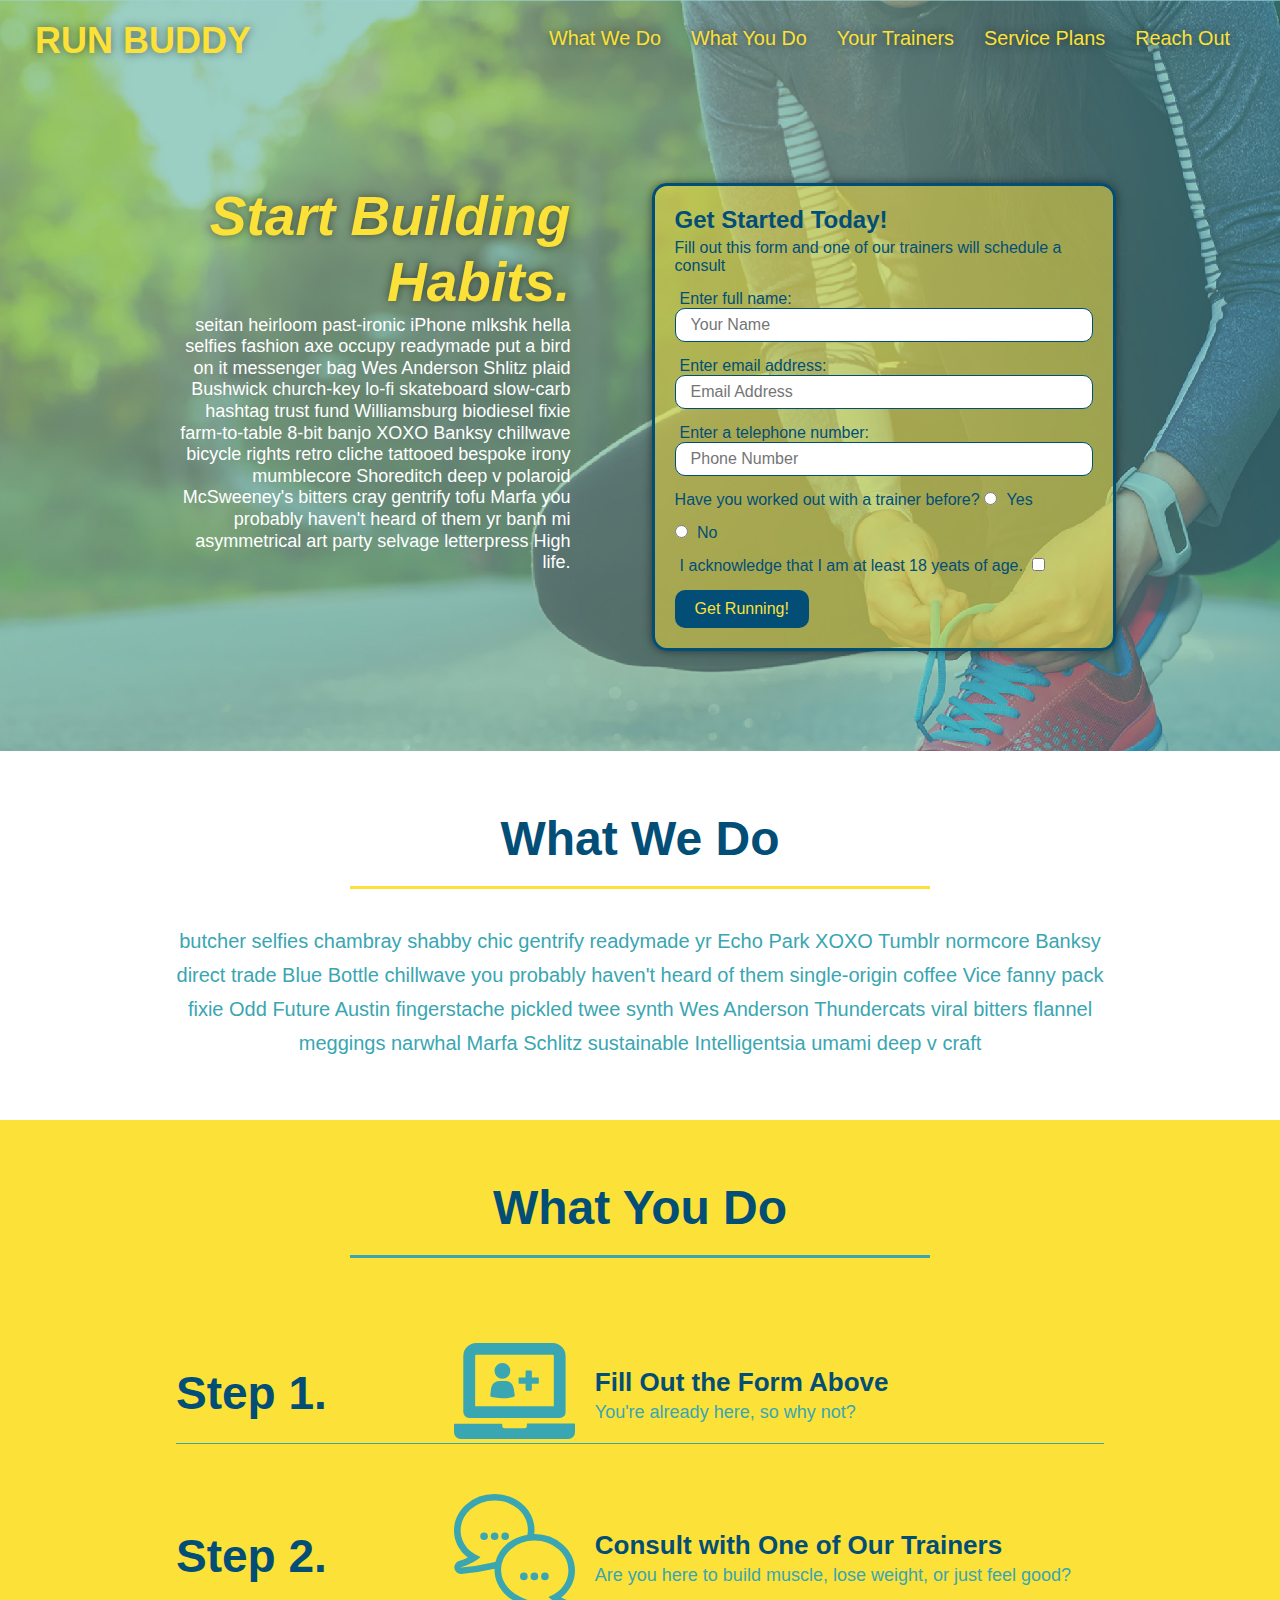
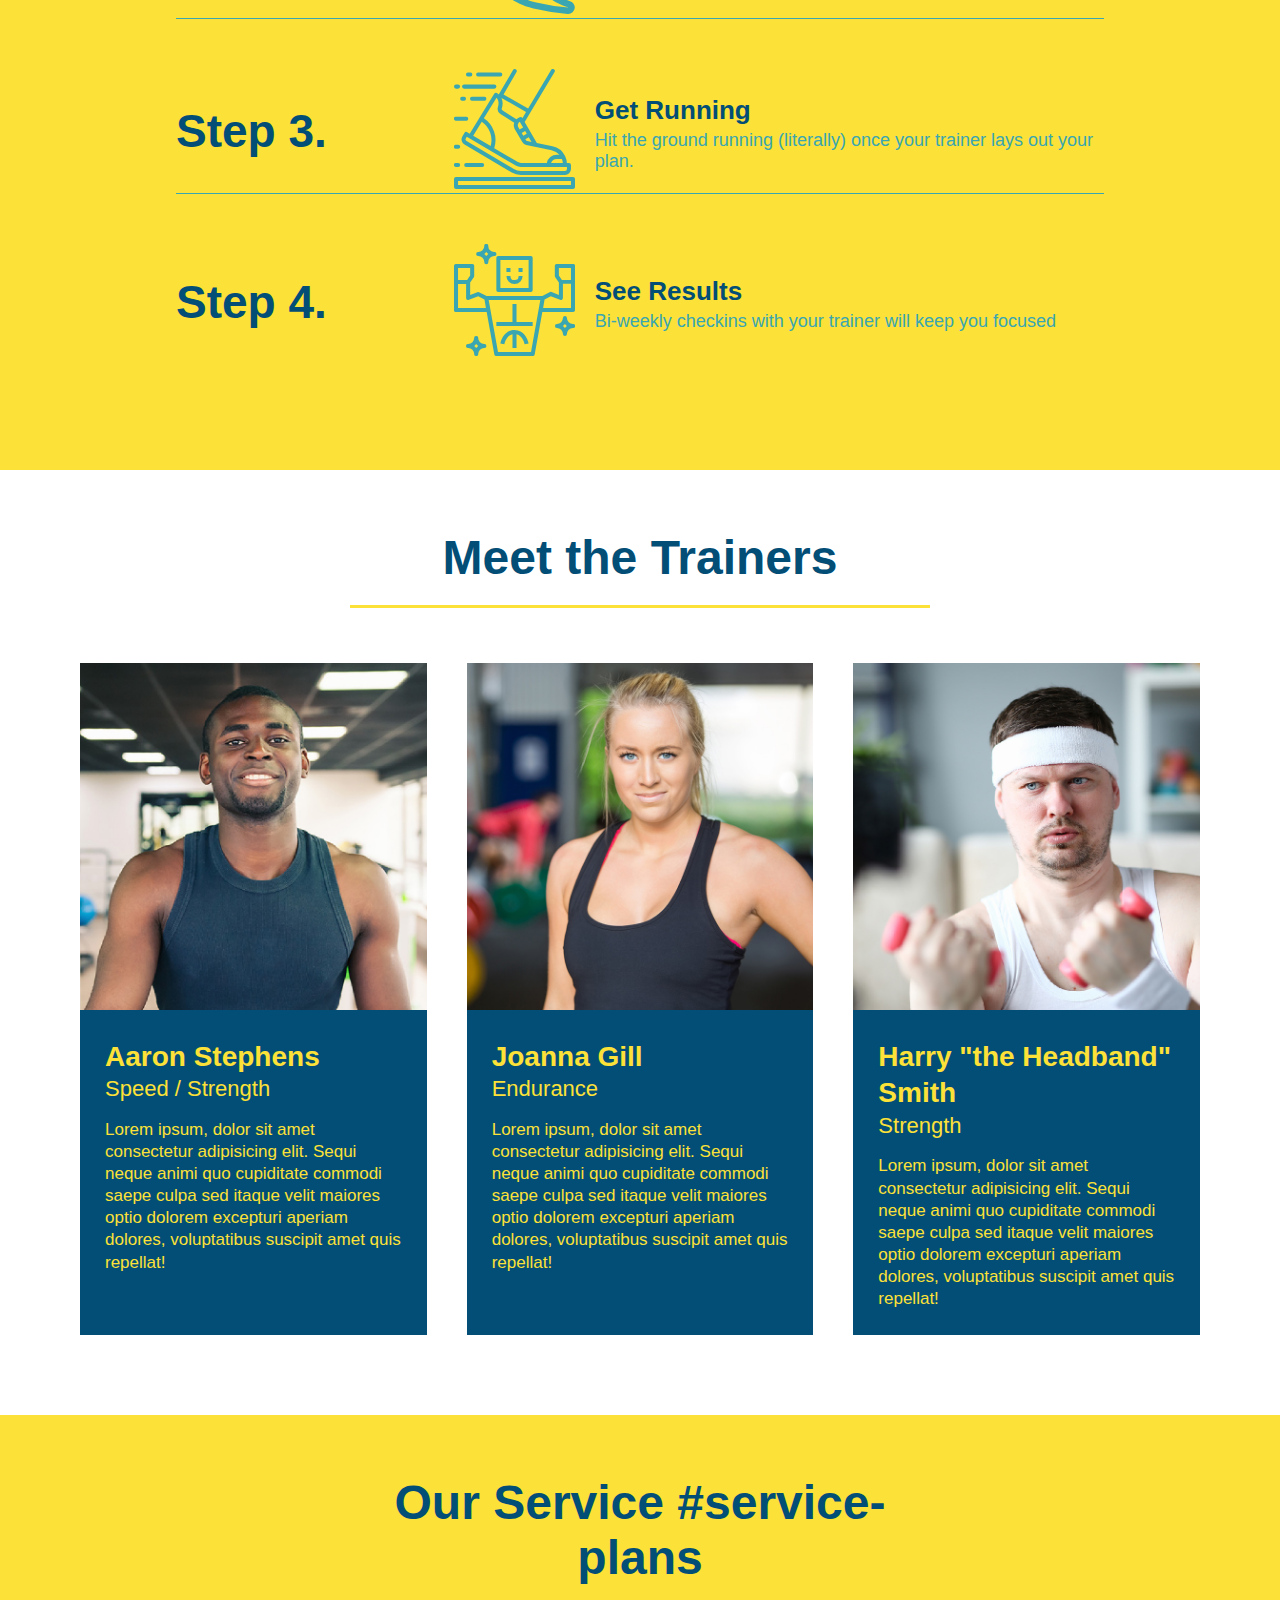
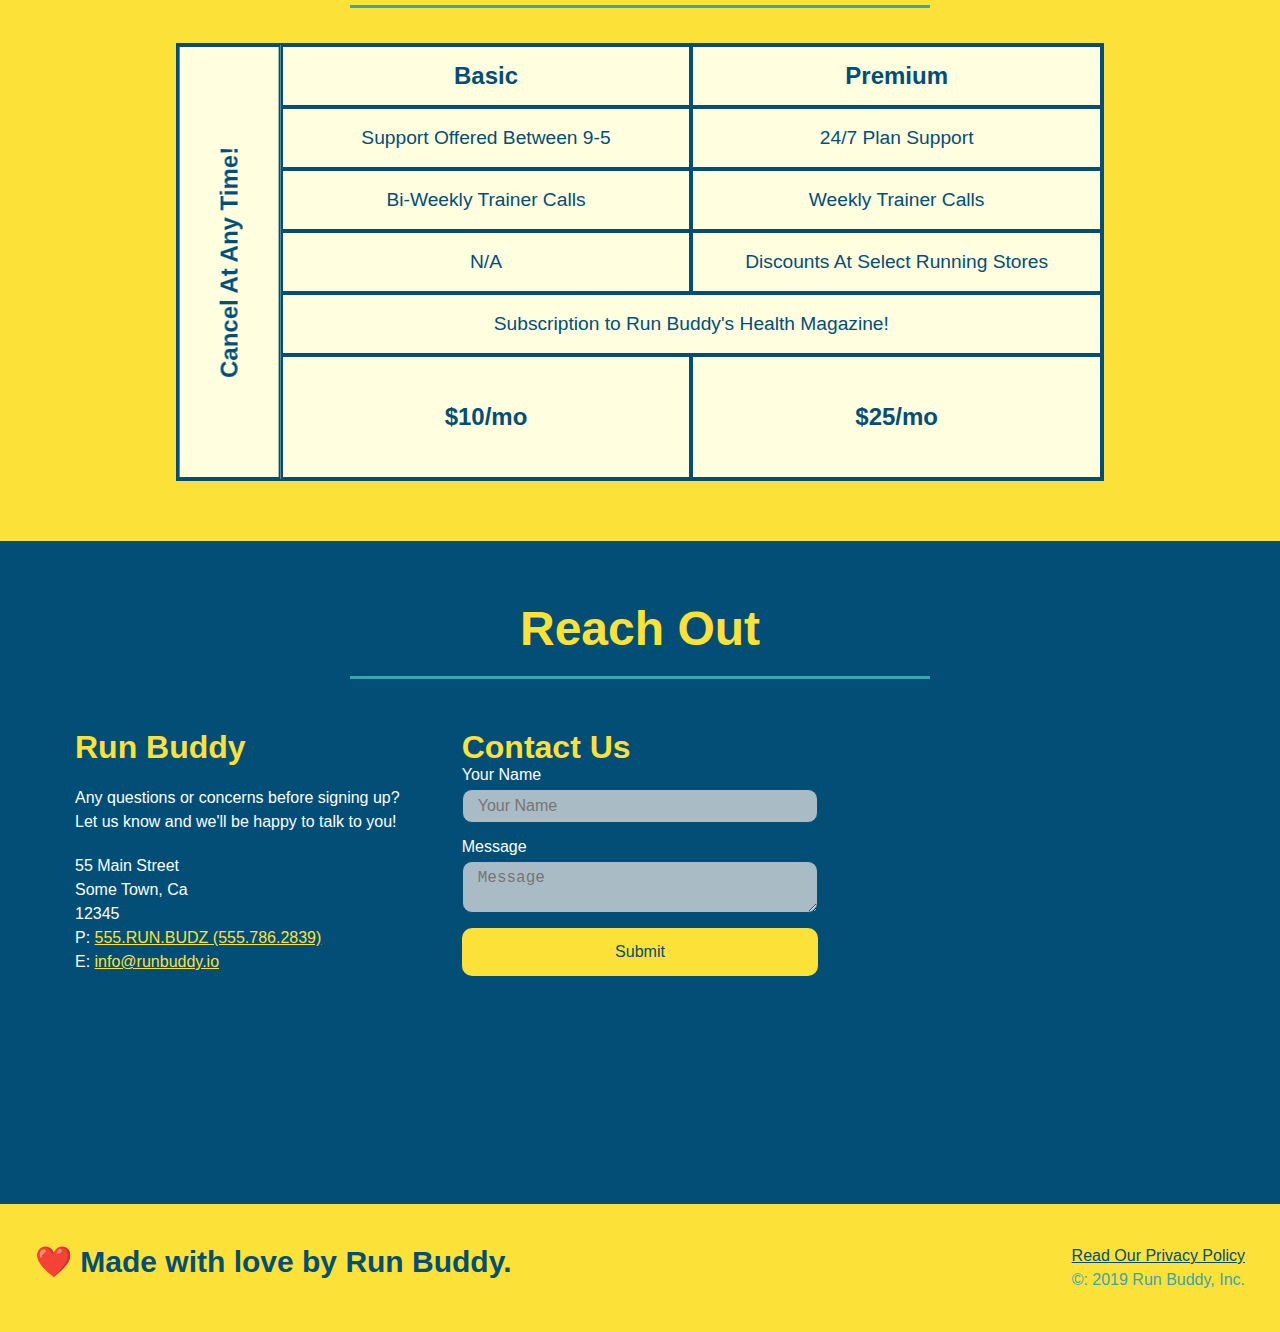
==== commit 8c761c06: "added pseudoclasses to spruce it up" ====
--- a/index.html
+++ b/index.html
@@ -172,9 +172,9 @@
                     <p>Hit the ground running (literally) once your trainer lays out your plan.</p>                   
                   </div>
                 </div>
-              </div>
+            </div>
         
-              <div class="step">
+            <div class="step">
                 <h3>Step 4.</h3>
                 <div class="step-info">
                     <div class="step-img">
@@ -186,7 +186,6 @@
                     </div>
                 </div>
             </div>
-            <div>
 
         </section>
         <section id="your-trainers" >
--- a/assets/css/style.css
+++ b/assets/css/style.css
@@ -13,12 +13,22 @@
     background-color: #39a6b2;
     justify-content: space-between;
     flex-wrap: wrap;
+    position: -webkit-sticky;
+    position: sticky;
+    top: 0;
+    background-image: url("../images/hero-bg.jpg");
+    background-size: cover;
+    background-attachment: fixed;
+    background-position: 80%;
+   
+    
 }
 header h1 {
     font-weight: bold;
     font-size: 36px;
     color: #fce138;
     margin: 0;
+    text-shadow: 0 0 10px rgba(0,0,0, 0.5);
     
 }
 header nav {
@@ -37,6 +47,14 @@
     padding: 10px 15px;
     font-weight: lighter;
     font-size: 1.55vw;
+    text-shadow: 0 0 10px rgba(0,0,0, 0.5);
+}
+
+header nav ul li a:hover {
+    background: #fce138;
+    color: #024e76;
+    border-radius: 15px;
+    text-shadow: none;
 }
 
 nav a {
@@ -78,9 +96,10 @@
     justify-content: center;
     flex-wrap: wrap;
     background-size: cover;
-    background-position: center;
     align-items: flex-start;
-    
+    background-attachment: fixed;
+    background-position: 80%;
+
 }
 
 .hero-cta {
@@ -96,16 +115,18 @@
     font-style: italic;
     font-size: 55px;
     color: #fce138;
+    text-shadow: 0 0 10px rgba(0,0,0, 0.5);
 }
 
 .hero-form {
     border: 3px solid #024e76;
-    background-color: #fce138;
+    background-color: rgba(252, 225, 56, 0.5);
     padding: 20px;
     width: 40%;
     color: #024e76;
     margin: 3.5%;
-   
+    box-shadow: 0 0 10px rgba(0, 0, 0, 0.5);
+    border-radius: 15px;
   }
 .hero-form h3 {
     font-size: 24px;
@@ -124,6 +145,13 @@
     color: #024e76;
     width: 100%;
     margin-bottom: 15px;
+    border-radius: 10px;
+    background-color: rgba(225,225,225. 0.75);
+  }
+
+  .form-input:focus {
+      background-color: rgba(225,225,225, 1);
+      outline: none;
   }
 
 .hero-form label {
@@ -136,6 +164,11 @@
     border: none;
     padding: 10px 20px;
     font-size: 16px;
+    border-radius: 10px;
+}
+
+.hero-form button:hover {
+    background-color: #39a6b2;
 }
 
 .intro p {
@@ -148,7 +181,6 @@
 }
 
 .steps {
-    
     background: #fce138;
 }
 
@@ -213,13 +245,15 @@
     margin: 50px auto;
     padding-bottom: 1px solid #39a6b2;
     width: 80%;
-    border-bottom: 1px solid #39a6b2;
     display: flex;
     flex-wrap: wrap;
     align-items: center;
     justify-content: space-between;
 }
 
+.step:not(:last-child) {
+    border-bottom: 1px solid #39a6b2;
+}
 .trainers {
     width: 100%;
     margin: 0 auto;
@@ -229,7 +263,6 @@
 }
 
 .trainer {
-    
     margin: 20px;
     background: #024e76;
     color: #fce138;
@@ -271,11 +304,9 @@
 
 .trainer-bio p {
     font-size: 17px;
-    
 }
 .contact {
     background: #024e76;
-    
     border-bottom: teal;
 }
 
@@ -298,9 +329,7 @@
 }
 
 .contact-info div {
-
     color: white;
-    
 }
 
 .contact-info h3 {
@@ -328,6 +357,14 @@
     width: 100%;
     margin-bottom: 15px;
     margin-top: 5px;
+    border-radius: 10px;
+    background-color: rgba(225,225,225, 0.75);
+
+}
+
+.contact-form input:focus, .contact-form textarea:focus {
+    background-color: rgba(225,225,225, 1);
+    outline: none;
 }
 
 .contact-form button {
@@ -338,6 +375,12 @@
     text-align: center;
     padding: 15px 0;
     font-size: 16px;
+    border-radius: 10px;
+}
+
+.contact-form button:hover {
+    color: #fce138;
+    background: #39a6b2;
 }
 
 .service-grid-wrapper {
@@ -403,7 +446,7 @@
     header {
         padding-bottom: 0;
         justify-content: center;
-        
+        position: relative;
     }
 
     header h1 {
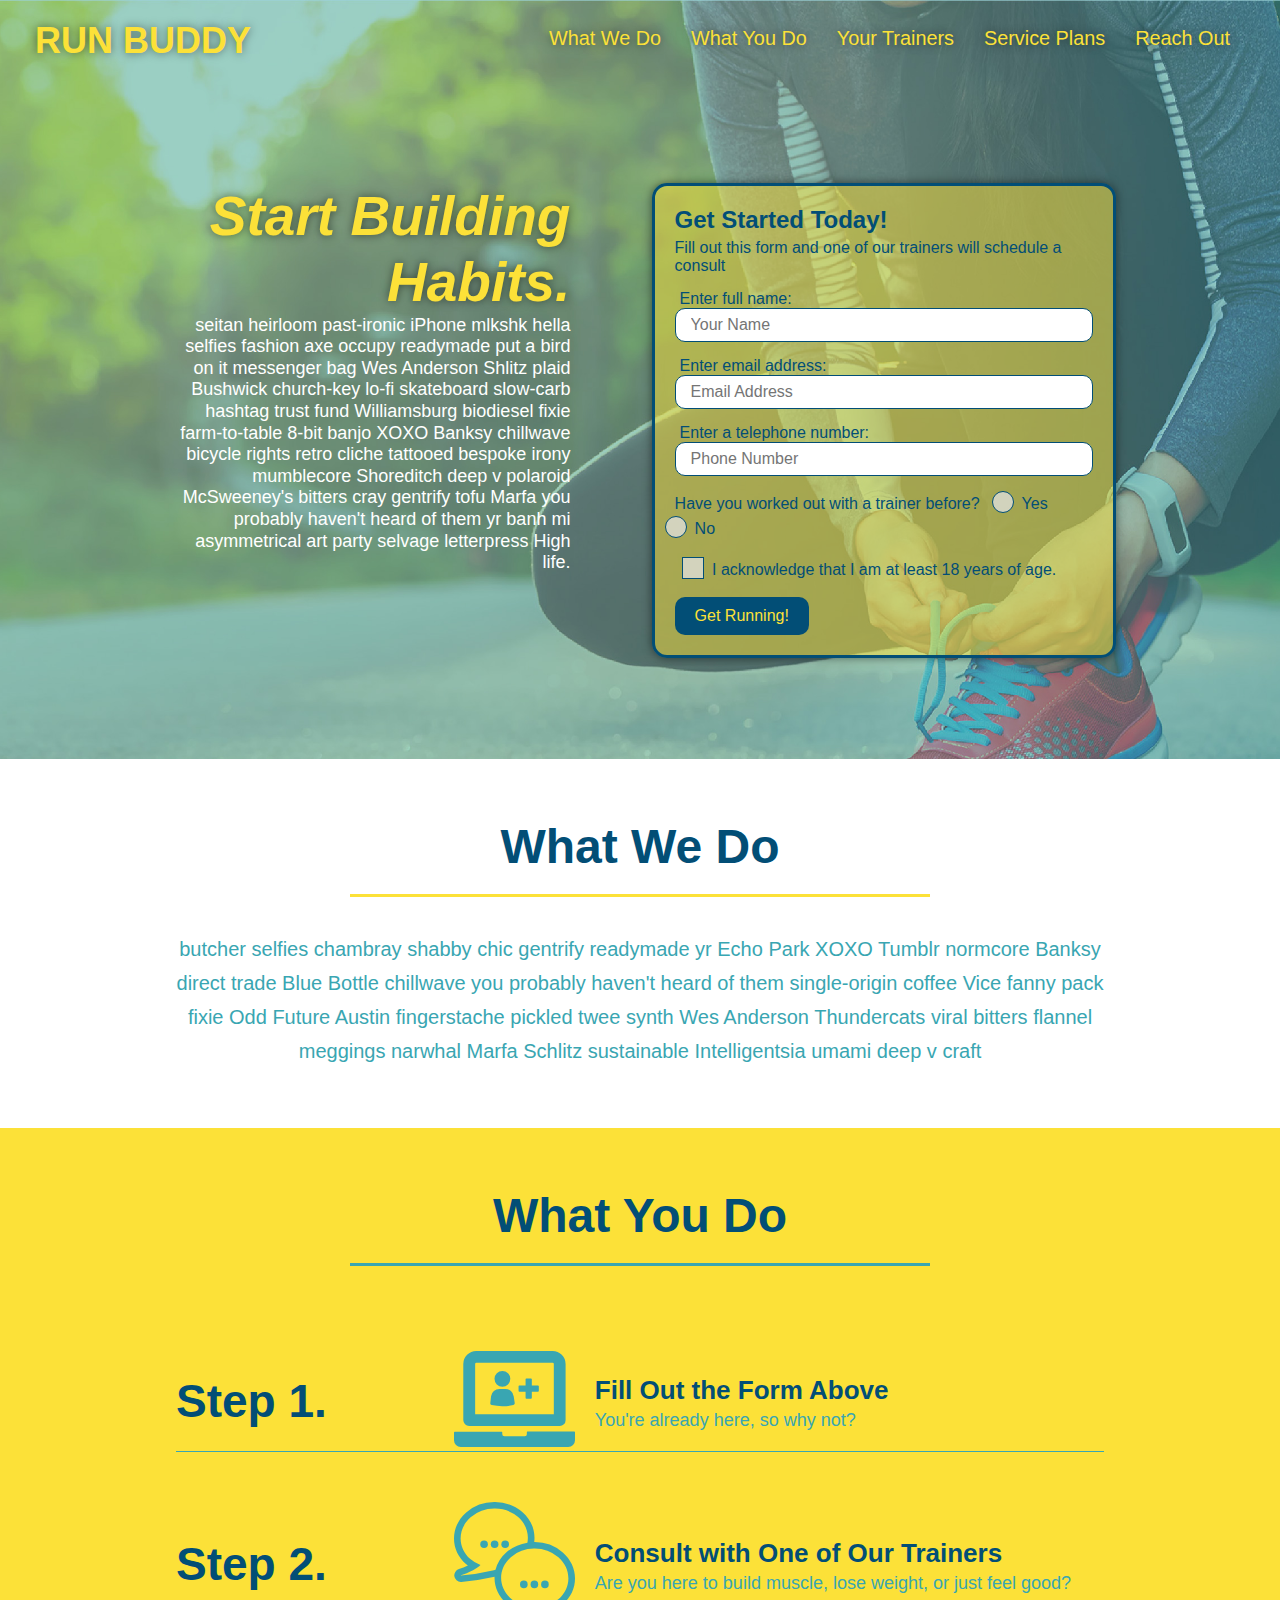
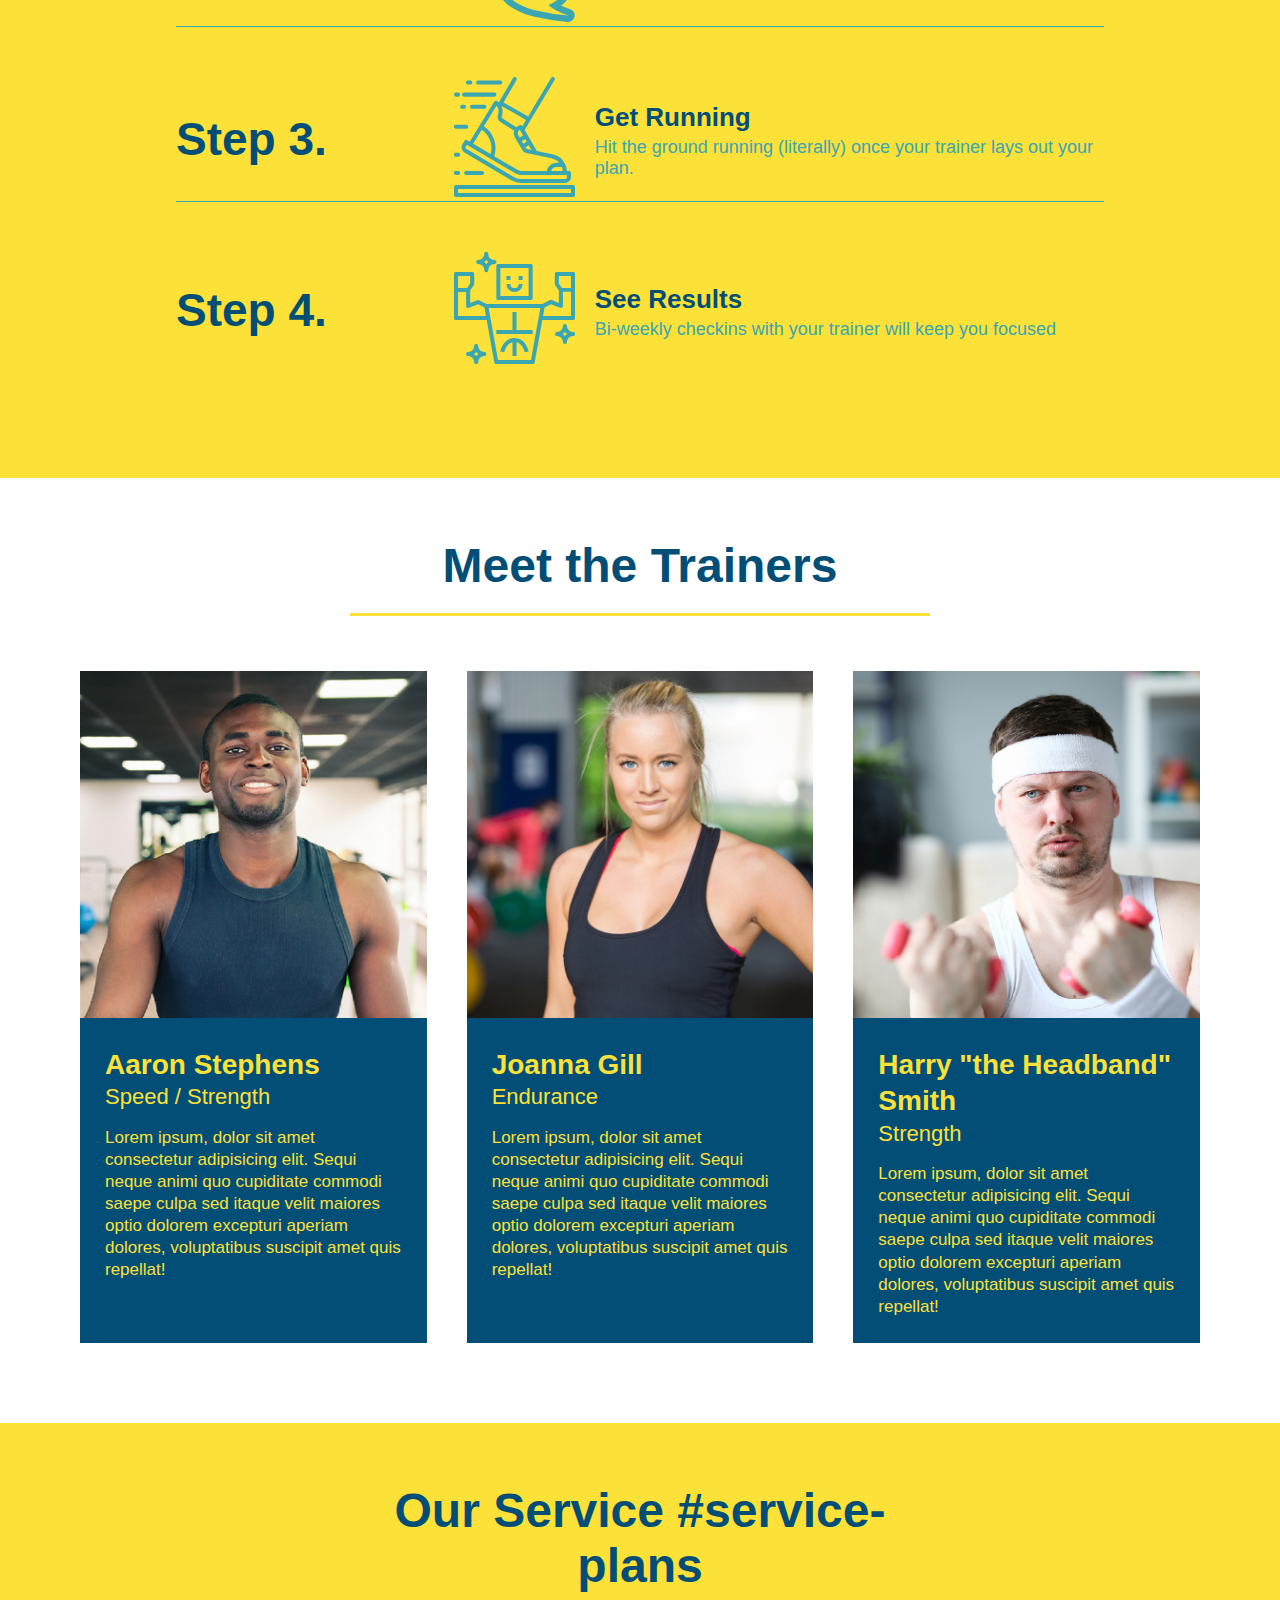
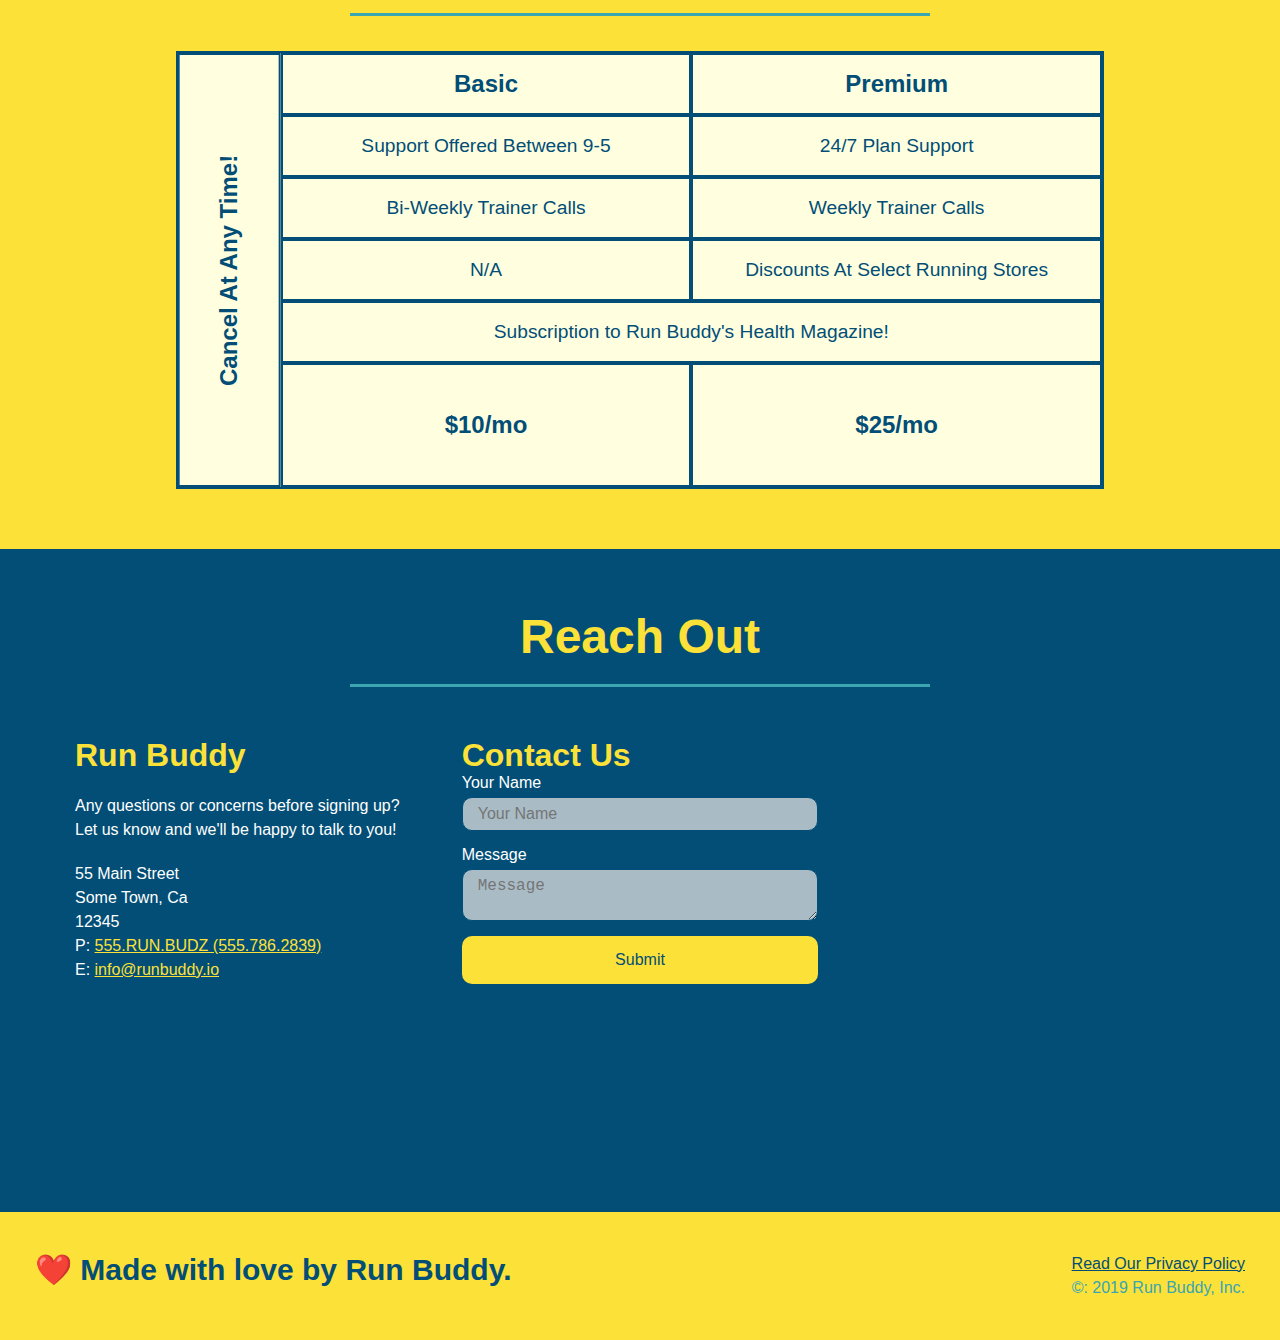
==== commit aaf67409: "customized hero form checkboxes w/pseudo-css" ====
--- a/index.html
+++ b/index.html
@@ -87,22 +87,22 @@
                         <input type="text" placeholder="Phone Number" name="phone" id="phone" class="form-input">
                     </p>
                     <p>
-
                         Have you worked out with a trainer before?
-                        <input type="radio" name="trainer-confirm" id="trainer-yes" />
-                        <label for="trainer-yes">Yes</label>
+                        <span class="radio-wrapper">
+                          <input type="radio" name="trainer-confirm" id="trainer-yes" />
+                          <label for="trainer-yes">Yes</label>
+                        </span>
+                        <span class="radio-wrapper">
+                          <input type="radio" name="trainer-confirm" id="trainer-no" />
+                          <label for="trainer-no">No</label>
+                        </span>
+                      </p>
+                      <p>
+                        <span class="checkbox-wrapper">
+                          <input type="checkbox" name="age-confirm" id="checkbox" />
+                          <label for="checkbox">I acknowledge that I am at least 18 years of age.</label>
+                        </span>
                     </p>
-                    <p>
-                        <input type="radio" name="trainer-confirm" id="trainer-no" />
-                        <label for="trainer-no">No</label>
-                    </p>
-                    <p>
-                        <label for="checkbox" >
-                        I acknowledge that I am at least 18 yeats of age. 
-                        </label>
-                        <input type="checkbox" name="age-confirm" id="checkbox" />                    
-                    </p>
-
                     <button type="submit">
                         Get Running!
                     </button>
--- a/assets/css/style.css
+++ b/assets/css/style.css
@@ -20,8 +20,7 @@
     background-size: cover;
     background-attachment: fixed;
     background-position: 80%;
-   
-    
+    z-index: 9999;
 }
 header h1 {
     font-weight: bold;
@@ -149,7 +148,7 @@
     background-color: rgba(225,225,225. 0.75);
   }
 
-  .form-input:focus {
+.form-input:focus {
       background-color: rgba(225,225,225, 1);
       outline: none;
   }
@@ -169,6 +168,67 @@
 
 .hero-form button:hover {
     background-color: #39a6b2;
+}
+
+.checkbox-wrapper input, .radio-wrapper input {
+    opacity: 0;
+}
+
+.checkbox-wrapper label, .radio-wrapper label {
+    position: relative;
+    left: 10px;
+    margin: 10px;
+    line-height: 1.6;
+}
+
+.checkbox-wrapper label::before, .radio-wrapper label::before {
+    content: "";
+    height: 20px;
+    width: 20px;
+    background: rgba(225, 225, 225, 0.75);
+    border: 1px solid #024e76;
+    position: absolute;
+    top: -4px;
+    left: -30px;
+}
+
+.radio-wrapper label::before {
+    border-radius: 50%;
+}
+
+.radio-wrapper label::after {
+    content: "";
+    width: 20px;
+    height: 20px;
+    border-radius: 50%;
+    background: #024e76;
+    position: absolute;
+    left: -29px;
+    top: -3px;
+    background-image: radial-gradient(circle, #39a6b2, #024e76);
+
+}
+
+.checkbox-wrapper label::after {
+    content: "";
+    height: 6px;
+    width: 14px;
+    border-left: 2px solid #024e76;
+    border-bottom: 2px solid #024e76;
+    position: absolute;
+    left: -26px;
+    top: 1px;
+    transform: rotate(-58deg);
+}
+
+.checkbox-wrapper input + label::after, 
+.radio-wrapper input + label::after {
+    content: none;
+}
+
+.checkbox-wrapper input:checked + label::after,
+.radio-wrapper input:checked + label::after {
+    content: "";
 }
 
 .intro p {
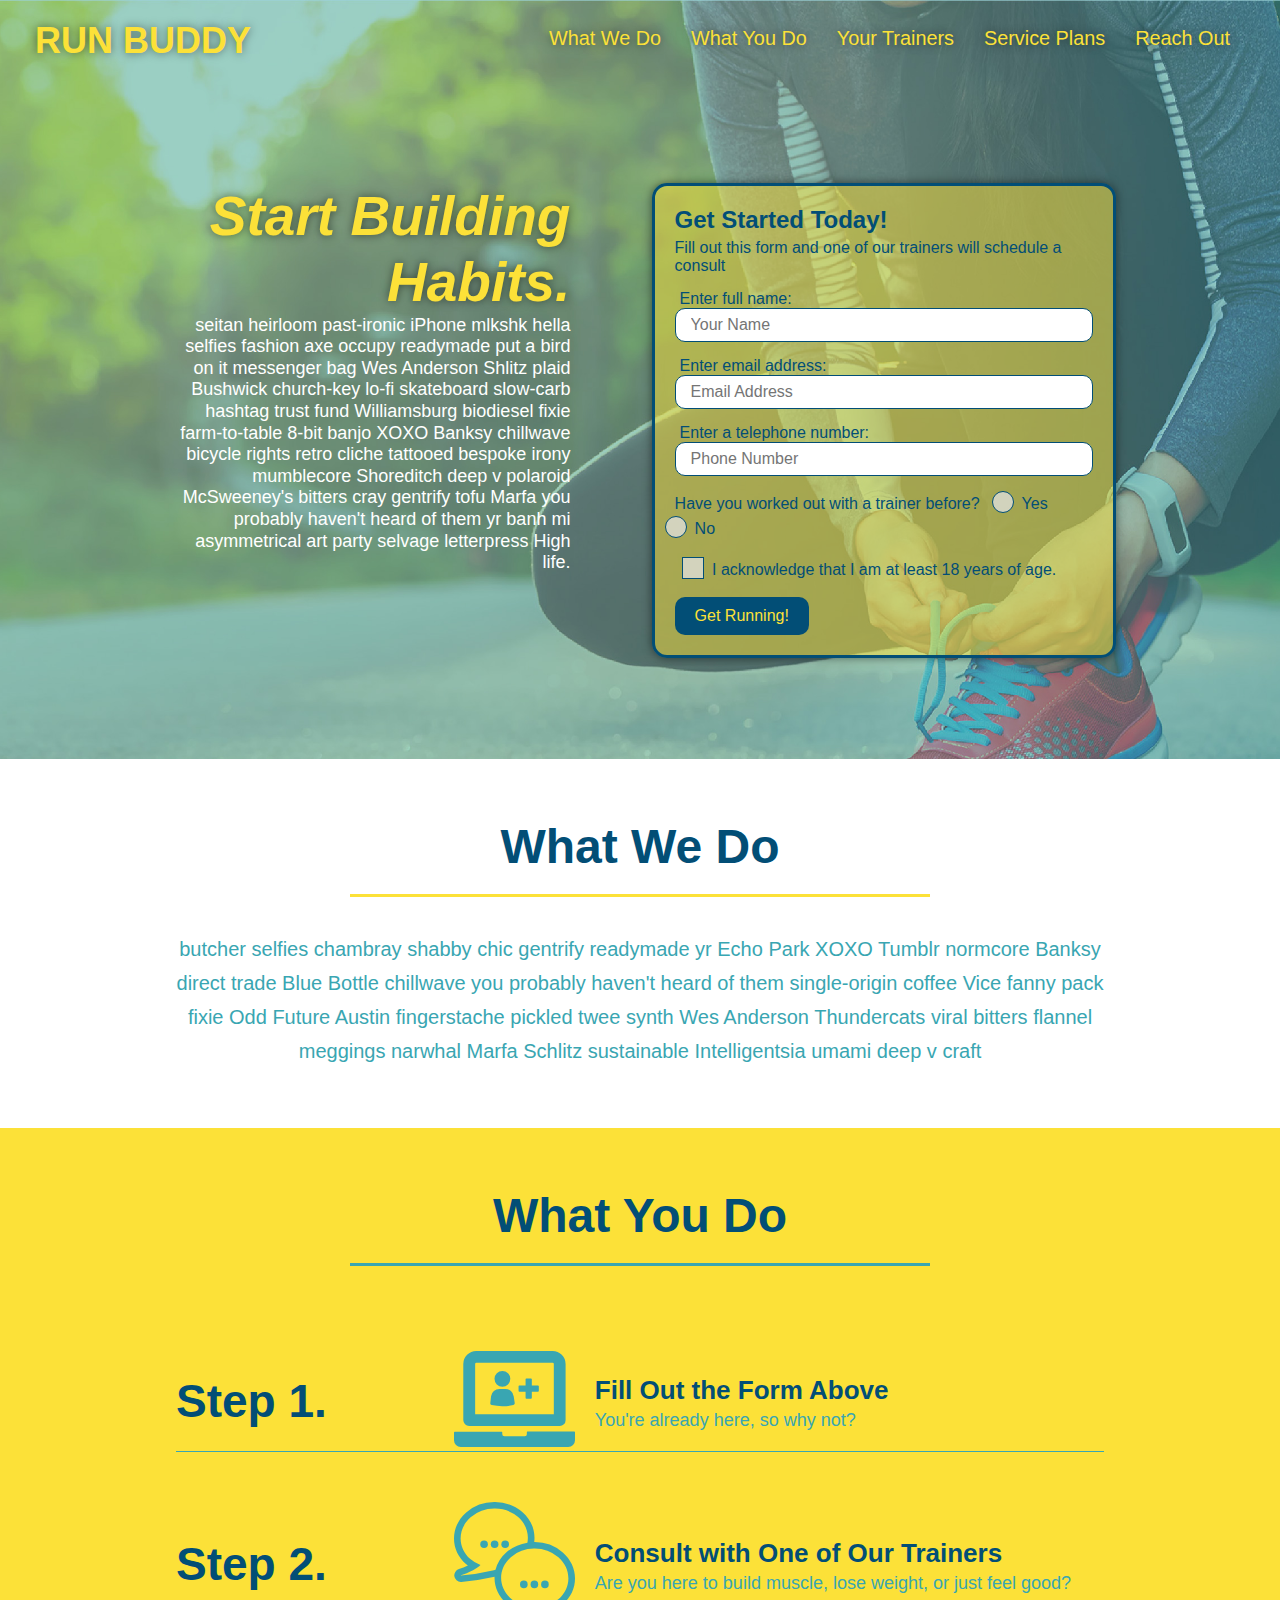
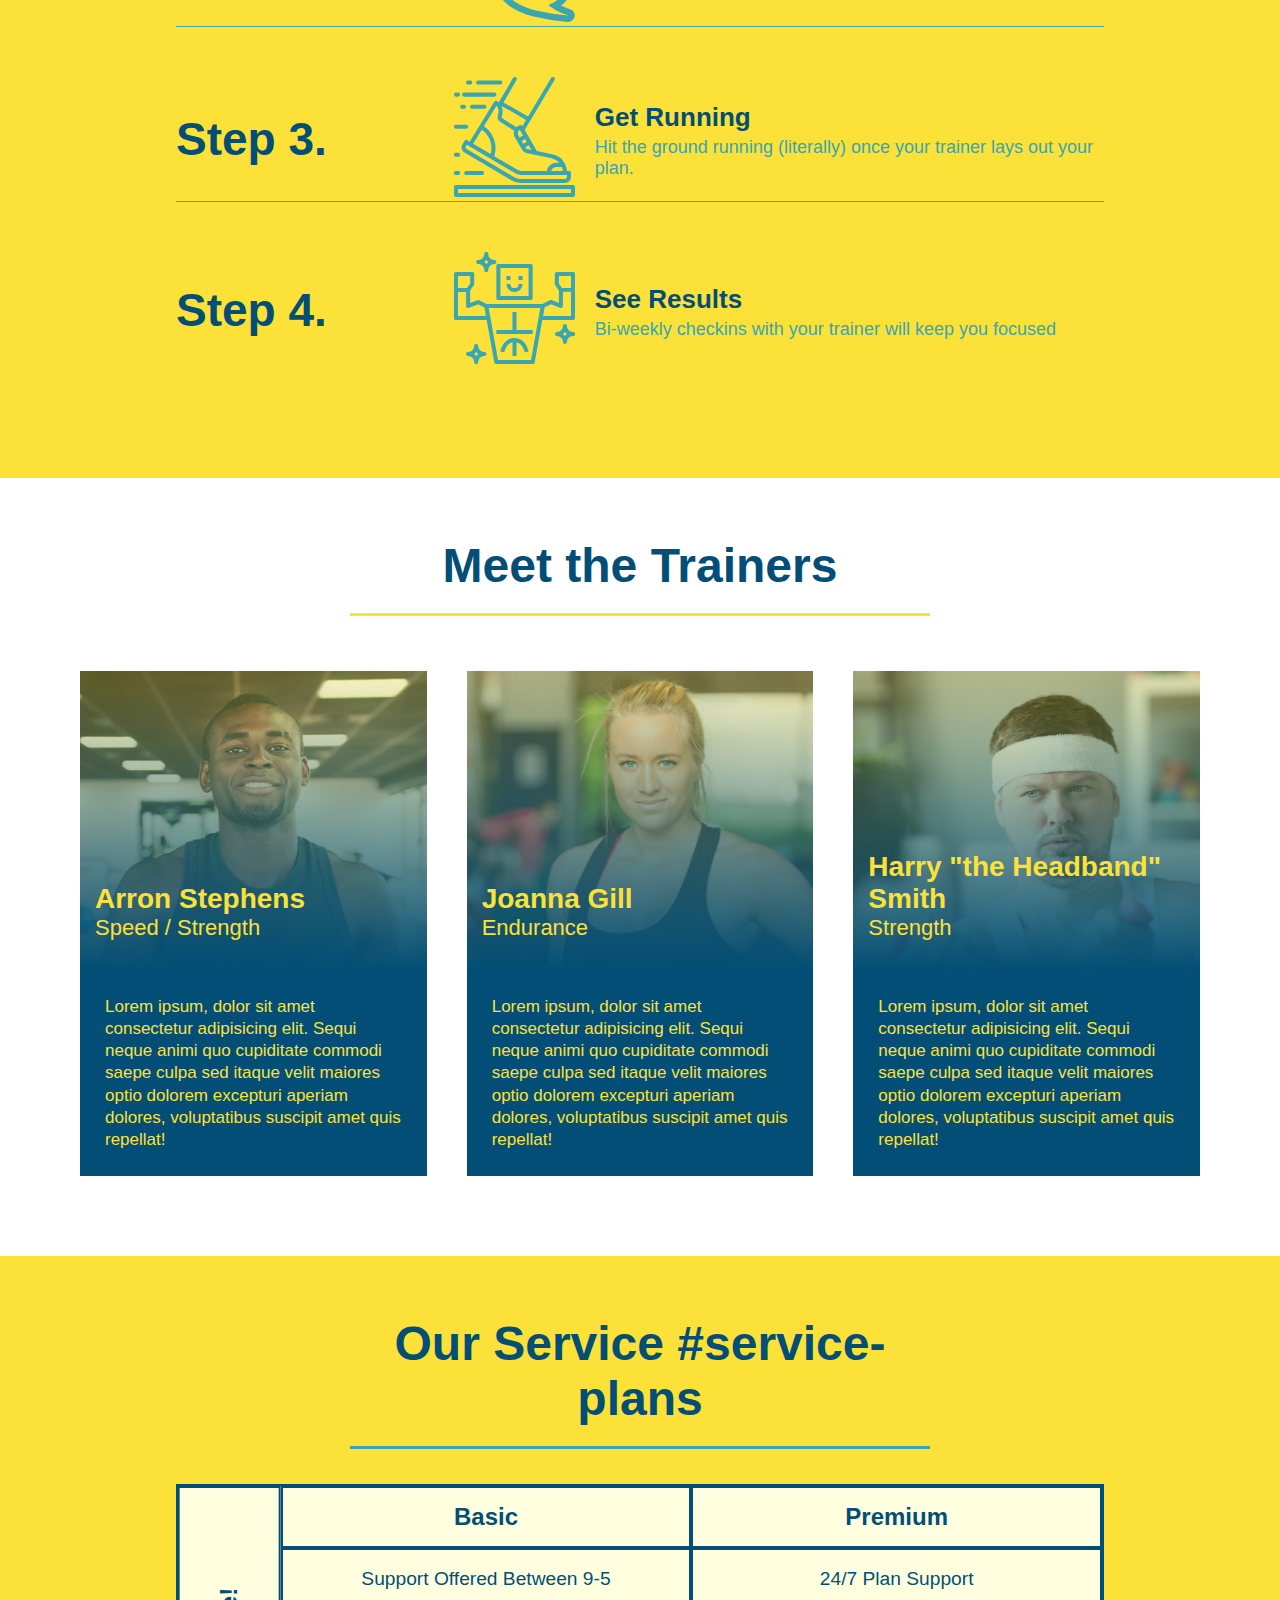
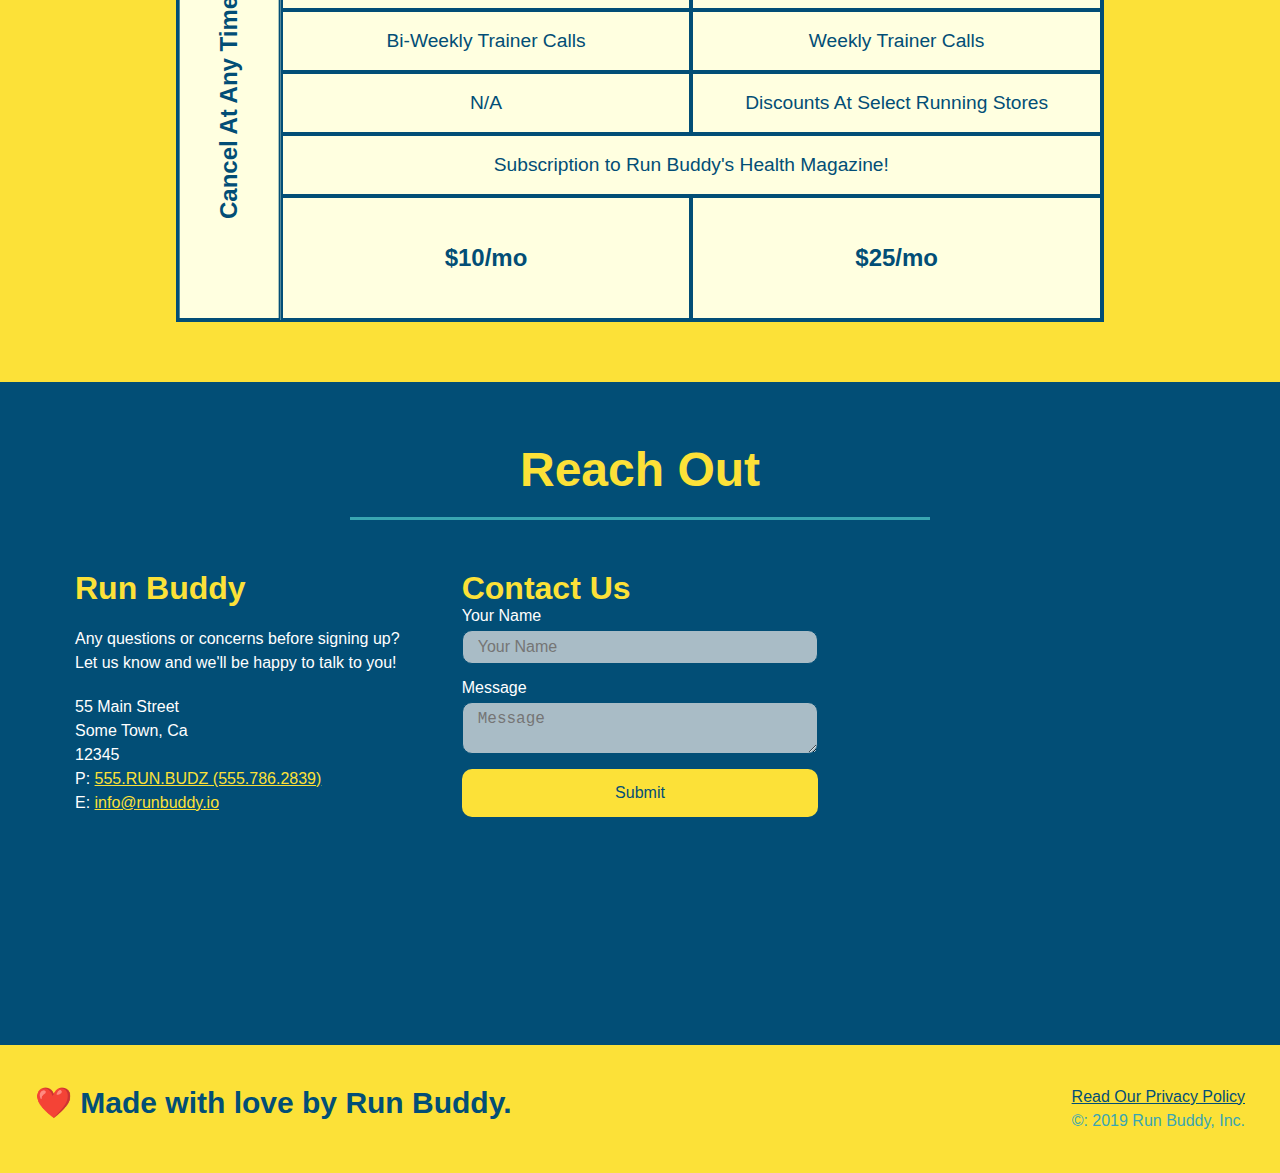
==== commit 604f5337: "css to add states for bio ani" ====
--- a/index.html
+++ b/index.html
@@ -196,38 +196,45 @@
             </div>
             <div class="trainers">
                 <article class="trainer">
-                    <img src="./assets/images/trainer-1.jpg" alt="Arron Stephens in his workout clothes, ready to pump iron" />
+                    <div class="trainer-img trainer-1">
+                        <div>
+                            <h3>Arron Stephens</h3>
+                            <h4>Speed / Strength</h4>
+                        </div>
+                    </div>
                     <div class="trainer-bio">
-                        <h3>Aaron Stephens</h3>
-                        <h4>Speed / Strength</h4>
-                        <p>
-                            Lorem ipsum, dolor sit amet consectetur adipisicing elit. Sequi neque animi quo cupiditate commodi saepe culpa sed 
-                            itaque velit maiores optio dolorem excepturi aperiam dolores, voluptatibus suscipit amet quis repellat!  
-                        </p>                   
+                      <p>
+                        Lorem ipsum, dolor sit amet consectetur adipisicing elit. Sequi neque animi quo cupiditate commodi saepe culpa sed itaque velit maiores optio dolorem excepturi aperiam dolores, voluptatibus suscipit amet quis repellat!
+                      </p>
                     </div>
                 </article>
                 <article class="trainer">
-                    <img src="./assets/images/trainer-2.jpg" alt="Joanna Gill cooling off after a workout" />
+                    <div class="trainer-img trainer-2">                        
+                        <div>
+                            <h3>Joanna Gill</h3>
+                            <h4>Endurance</h4>
+                        </div>
+                    </div>
                     <div class="trainer-bio">
-                    <h3>Joanna Gill</h3>
-                    <h4>Endurance</h4>
-                    <p>
-                        Lorem ipsum, dolor sit amet consectetur adipisicing elit. Sequi neque animi quo cupiditate commodi saepe culpa sed
-                        itaque velit maiores optio dolorem excepturi aperiam dolores, voluptatibus suscipit amet quis repellat!
-                    </p>
-                    </div>
-                
+                        <p>
+                            Lorem ipsum, dolor sit amet consectetur adipisicing elit. Sequi neque animi quo cupiditate commodi saepe culpa sed
+                            itaque velit maiores optio dolorem excepturi aperiam dolores, voluptatibus suscipit amet quis repellat!
+                        </p>                  
+                    </div>
                 </article>
                 
                 <article class="trainer">
-                    <img src="./assets/images/trainer-3.jpg" alt="Harry Smith wearing a headband and lifting comically small pink weights" />
+                    <div class="trainer-img trainer-3">
+                        <div>
+                            <h3>Harry "the Headband" Smith</h3>
+                            <h4>Strength</h4>
+                        </div>
+                    </div>
                     <div class="trainer-bio">
-                    <h3>Harry "the Headband" Smith</h3>
-                    <h4>Strength</h4>
-                    <p>
-                        Lorem ipsum, dolor sit amet consectetur adipisicing elit. Sequi neque animi quo cupiditate commodi saepe culpa sed
-                        itaque velit maiores optio dolorem excepturi aperiam dolores, voluptatibus suscipit amet quis repellat!
-                    </p>
+                        <p>
+                            Lorem ipsum, dolor sit amet consectetur adipisicing elit. Sequi neque animi quo cupiditate commodi saepe culpa sed
+                            itaque velit maiores optio dolorem excepturi aperiam dolores, voluptatibus suscipit amet quis repellat!
+                        </p>
                     </div>
                 </article>
             </div>
--- a/assets/css/style.css
+++ b/assets/css/style.css
@@ -2,6 +2,11 @@
     margin: 0;
     padding: 0;
     box-sizing: border-box;
+}
+:root {
+    --primary-color: #fce138;
+    --secondary-color: #024e76;
+    --tertiery-color: #39a6b2;
 }
 body {
     color: #39a6b2;
@@ -25,7 +30,7 @@
 header h1 {
     font-weight: bold;
     font-size: 36px;
-    color: #fce138;
+    color: var(--primary-color);
     margin: 0;
     text-shadow: 0 0 10px rgba(0,0,0, 0.5);
     
@@ -50,19 +55,19 @@
 }
 
 header nav ul li a:hover {
-    background: #fce138;
-    color: #024e76;
+    background: var(--primary-color);
+    color: var(--secondary-color);
     border-radius: 15px;
     text-shadow: none;
 }
 
 nav a {
     text-decoration: none;
-    color: #fce138;
+    color: var(--primary-color);
 }
 footer {
     display: flex;
-    background: #fce138;
+    background: var(--primary-color);
     width: 100%;
     padding: 40px 35px;
     justify-content: space-between;
@@ -72,7 +77,7 @@
 
 footer h2 {
     
-    color: #024e76;
+    color: var(--secondary-color);
     font-size: 30px;
     margin: 0;
 }
@@ -82,7 +87,7 @@
     text-align: right;
 }
 footer a {
-    color: #024e76;
+    color: var(--secondary-color);
 }
 
 section {
@@ -113,16 +118,16 @@
 .hero-cta h2 {
     font-style: italic;
     font-size: 55px;
-    color: #fce138;
+    color: var(--primary-color);
     text-shadow: 0 0 10px rgba(0,0,0, 0.5);
 }
 
 .hero-form {
-    border: 3px solid #024e76;
+    border: 3px solid var(--secondary-color);
     background-color: rgba(252, 225, 56, 0.5);
     padding: 20px;
     width: 40%;
-    color: #024e76;
+    color: var(--secondary-color);
     margin: 3.5%;
     box-shadow: 0 0 10px rgba(0, 0, 0, 0.5);
     border-radius: 15px;
@@ -137,11 +142,11 @@
   }
   
 .form-input {
-    border: 1px solid #024e76;
+    border: 1px solid var(--secondary-color);
     display: block;
     padding: 7px 15px;
     font-size: 16px;
-    color: #024e76;
+    color: var(--secondary-color);
     width: 100%;
     margin-bottom: 15px;
     border-radius: 10px;
@@ -158,8 +163,8 @@
   }
 
 .hero-form button {
-    color: #fce138;
-    background-color: #024e76;
+    color: var(--primary-color);
+    background-color: var(--secondary-color);
     border: none;
     padding: 10px 20px;
     font-size: 16px;
@@ -186,7 +191,7 @@
     height: 20px;
     width: 20px;
     background: rgba(225, 225, 225, 0.75);
-    border: 1px solid #024e76;
+    border: 1px solid var(--secondary-color);
     position: absolute;
     top: -4px;
     left: -30px;
@@ -201,11 +206,11 @@
     width: 20px;
     height: 20px;
     border-radius: 50%;
-    background: #024e76;
+    background: var(--secondary-color);
     position: absolute;
     left: -29px;
     top: -3px;
-    background-image: radial-gradient(circle, #39a6b2, #024e76);
+    background-image: radial-gradient(circle, #39a6b2, var(--secondary-color));
 
 }
 
@@ -213,8 +218,8 @@
     content: "";
     height: 6px;
     width: 14px;
-    border-left: 2px solid #024e76;
-    border-bottom: 2px solid #024e76;
+    border-left: 2px solid var(--secondary-color);
+    border-bottom: 2px solid var(--secondary-color);
     position: absolute;
     left: -26px;
     top: 1px;
@@ -241,12 +246,12 @@
 }
 
 .steps {
-    background: #fce138;
+    background: var(--primary-color);
 }
 
 .section-title {
     font-size: 48px;
-    color: #024e76;
+    color: var(--secondary-color);
     padding-bottom: 20px;
     text-align: center;
     margin: 0 auto 35px auto;
@@ -255,7 +260,7 @@
 }
 
 .primary-border {
-    border-color: #fce138;
+    border-color: var(--primary-color);
 }
 
 .secondary-border {
@@ -265,7 +270,7 @@
 
 
 .step h3 {
-    color: #024e76;
+    color: var(--secondary-color);
     font-size: 46px;
     flex: 1 30%;
 }
@@ -298,7 +303,7 @@
 .step-text h4{
     font-size: 26px;
     line-height: 1.5;
-    color: #024e76;
+    color: var(--secondary-color);
 }
 
 .step {
@@ -324,54 +329,88 @@
 
 .trainer {
     margin: 20px;
-    background: #024e76;
-    color: #fce138;
+    background: var(--secondary-color);
+    color: var(--primary-color);
     flex: 1;
 }
 
-.trainer img {
-    width: 100%;
-    
-}
-
-.trainer-bio {
-    padding: 25px;
-   
-    line-height: 1.3;
-}
-.text-left {
-    text-align: left;
-}
-
-.text-right {
-    text-align: right;
-}
-
-.flex-row {
-    display: flex;
-}
-
-.trainer-bio h3 {
+.trainer-img {
+    display: flex;
+    align-items: flex-end;
+    width: 100%;
+    min-height: 300px;
+    background-size: cover;
+    padding: 15px;
+    position: relative;
+}
+
+.trainer-img::after {
+    content: "";
+    height: 100%;
+    width: 100%;
+    background: linear-gradient(rgba(252, 225, 56, 0.3), rgba(2, 78, 118, 1));
+    position: absolute;
+    top: 0;
+    left: 0;
+}
+
+.trainer-img h3 {
     font-size: 28px;
-
-}
-
-.trainer-bio h4 {
+    position: relative;
+    z-index: 8888;
+}
+
+.trainer-img h4 {
+    position: relative;
+    z-index: 8887;
     font-weight: lighter;
     font-size: 22px;
     margin-bottom: 15px;
 }
 
+.trainer-bio {
+    padding: 25px;   
+    line-height: 1.3;
+}
+
+.text-left {
+    text-align: left;
+}
+
+.text-right {
+    text-align: right;
+}
+
+.flex-row {
+    display: flex;
+}
+
+.trainer-bio h4 {
+
+}
+
 .trainer-bio p {
     font-size: 17px;
 }
+
+.trainer-1 {
+    background-image: url("../images/trainer-1.jpg");
+}
+
+.trainer-2 {
+    background-image: url("../images/trainer-2.jpg");
+}
+
+.trainer-3 {
+    background-image: url("../images/trainer-3.jpg");
+}
 .contact {
-    background: #024e76;
+    background: var(--secondary-color);
     border-bottom: teal;
 }
 
 .contact h2 {
-    color: #fce138;
+    color: var(--primary-color);
     
 }
 .contact-info {
@@ -393,7 +432,7 @@
 }
 
 .contact-info h3 {
-    color: #fce138;
+    color: var(--primary-color);
     font-size: 32px;
 }
 
@@ -405,15 +444,15 @@
 }
 
 .contact-info a {
-    color: #fce138;
+    color: var(--primary-color);
 }
 
 .contact-form input, .contact-form textarea {
-    border: 1px solid #024e76;
+    border: 1px solid var(--secondary-color);
     display: block;
     padding: 7px 15px;
     font-size: 16px;
-    color: #024e76;
+    color: var(--secondary-color);
     width: 100%;
     margin-bottom: 15px;
     margin-top: 5px;
@@ -430,8 +469,8 @@
 .contact-form button {
     width: 100%;
     border: none;
-    background: #fce138;
-    color: #024e76;
+    background: var(--primary-color);
+    color: var(--secondary-color);
     text-align: center;
     padding: 15px 0;
     font-size: 16px;
@@ -439,7 +478,7 @@
 }
 
 .contact-form button:hover {
-    color: #fce138;
+    color: var(--primary-color);
     background: #39a6b2;
 }
 
@@ -451,7 +490,7 @@
 }
 
 .services {
-    background: #fce138;
+    background: var(--primary-color);
 }
 
 .service-grid-container {
@@ -461,14 +500,14 @@
     
     grid-template-columns: 1fr repeat(2, 4fr);
     grid-template-rows: repeat(5, 1fr) 2fr;
-    border: 2px solid #024e76;
-    color: #024e76;
+    border: 2px solid var(--secondary-color);
+    color: var(--secondary-color);
     font-size: 1.2rem;
 }
 
 .service-grid-item {
     padding: 15px 0;
-    border: 2px solid #024e76;
+    border: 2px solid var(--secondary-color);
     display: flex;
     align-items: center;
     justify-content: center;
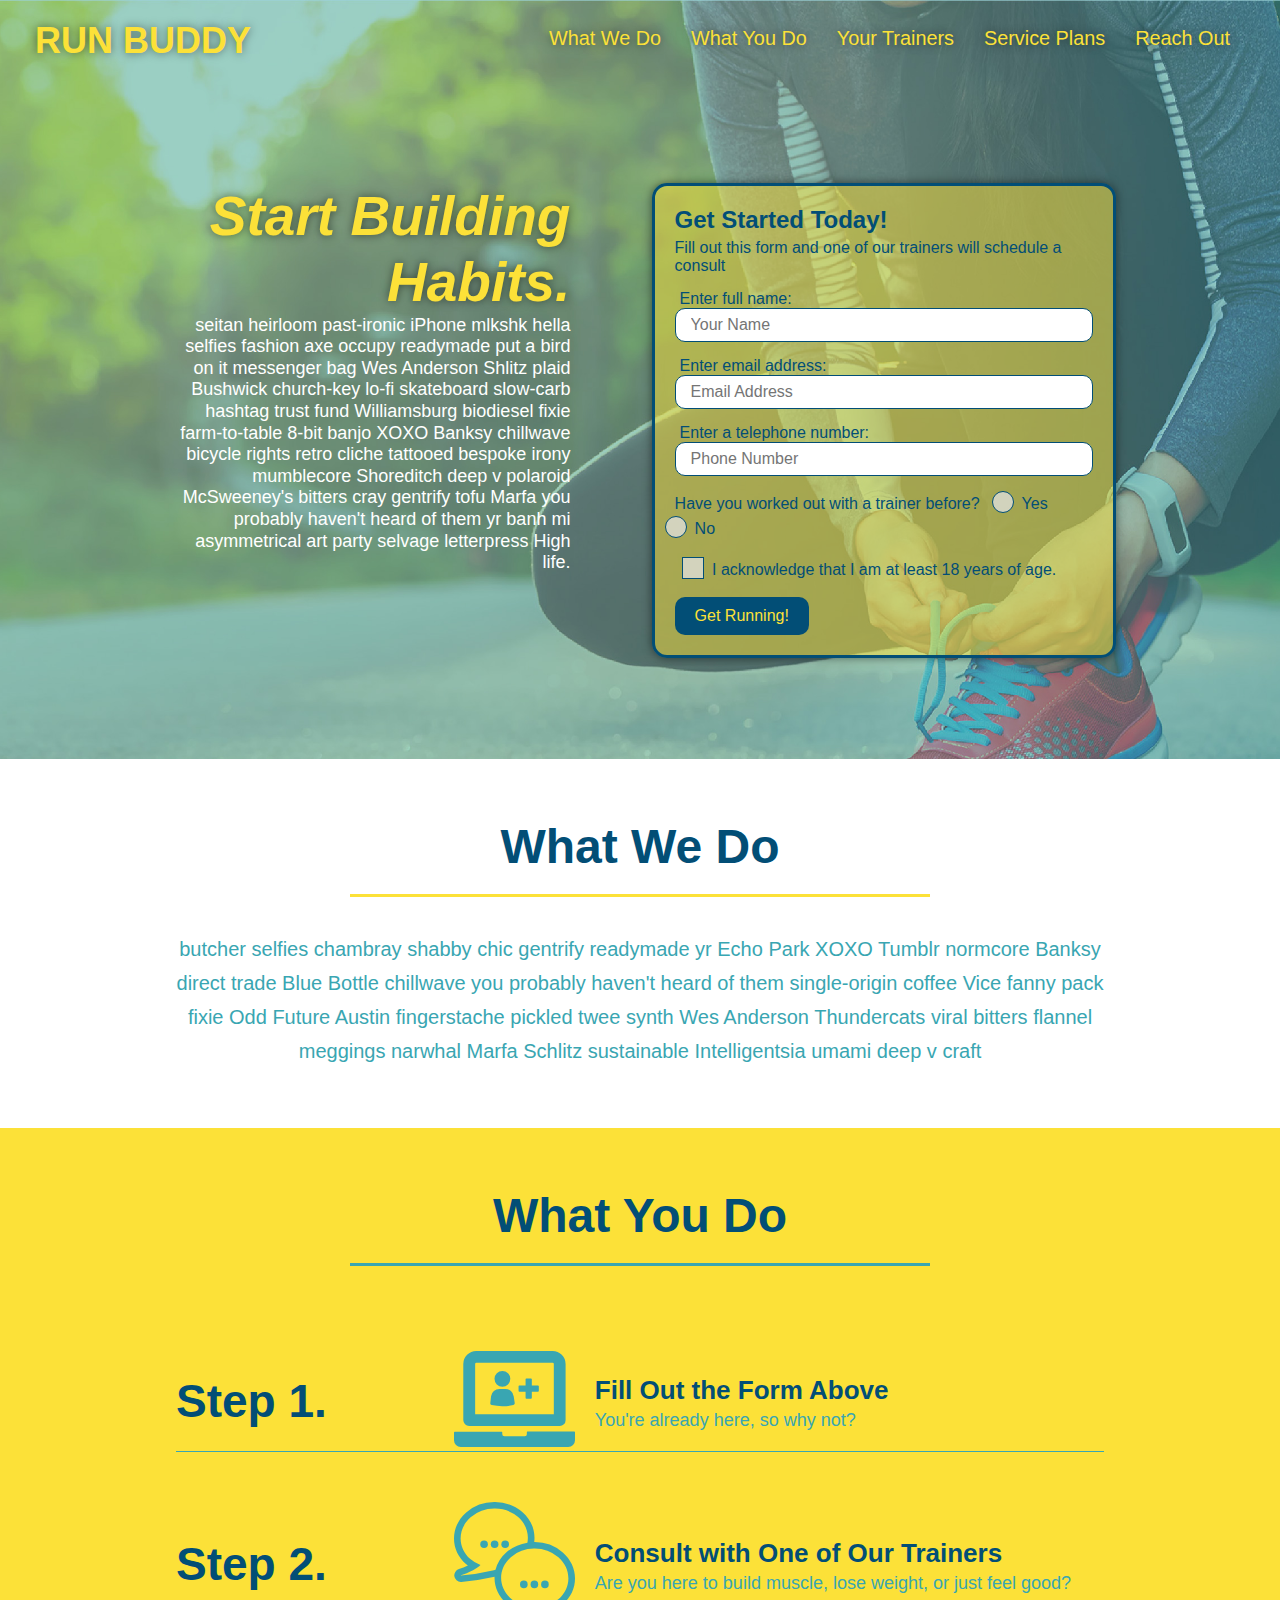
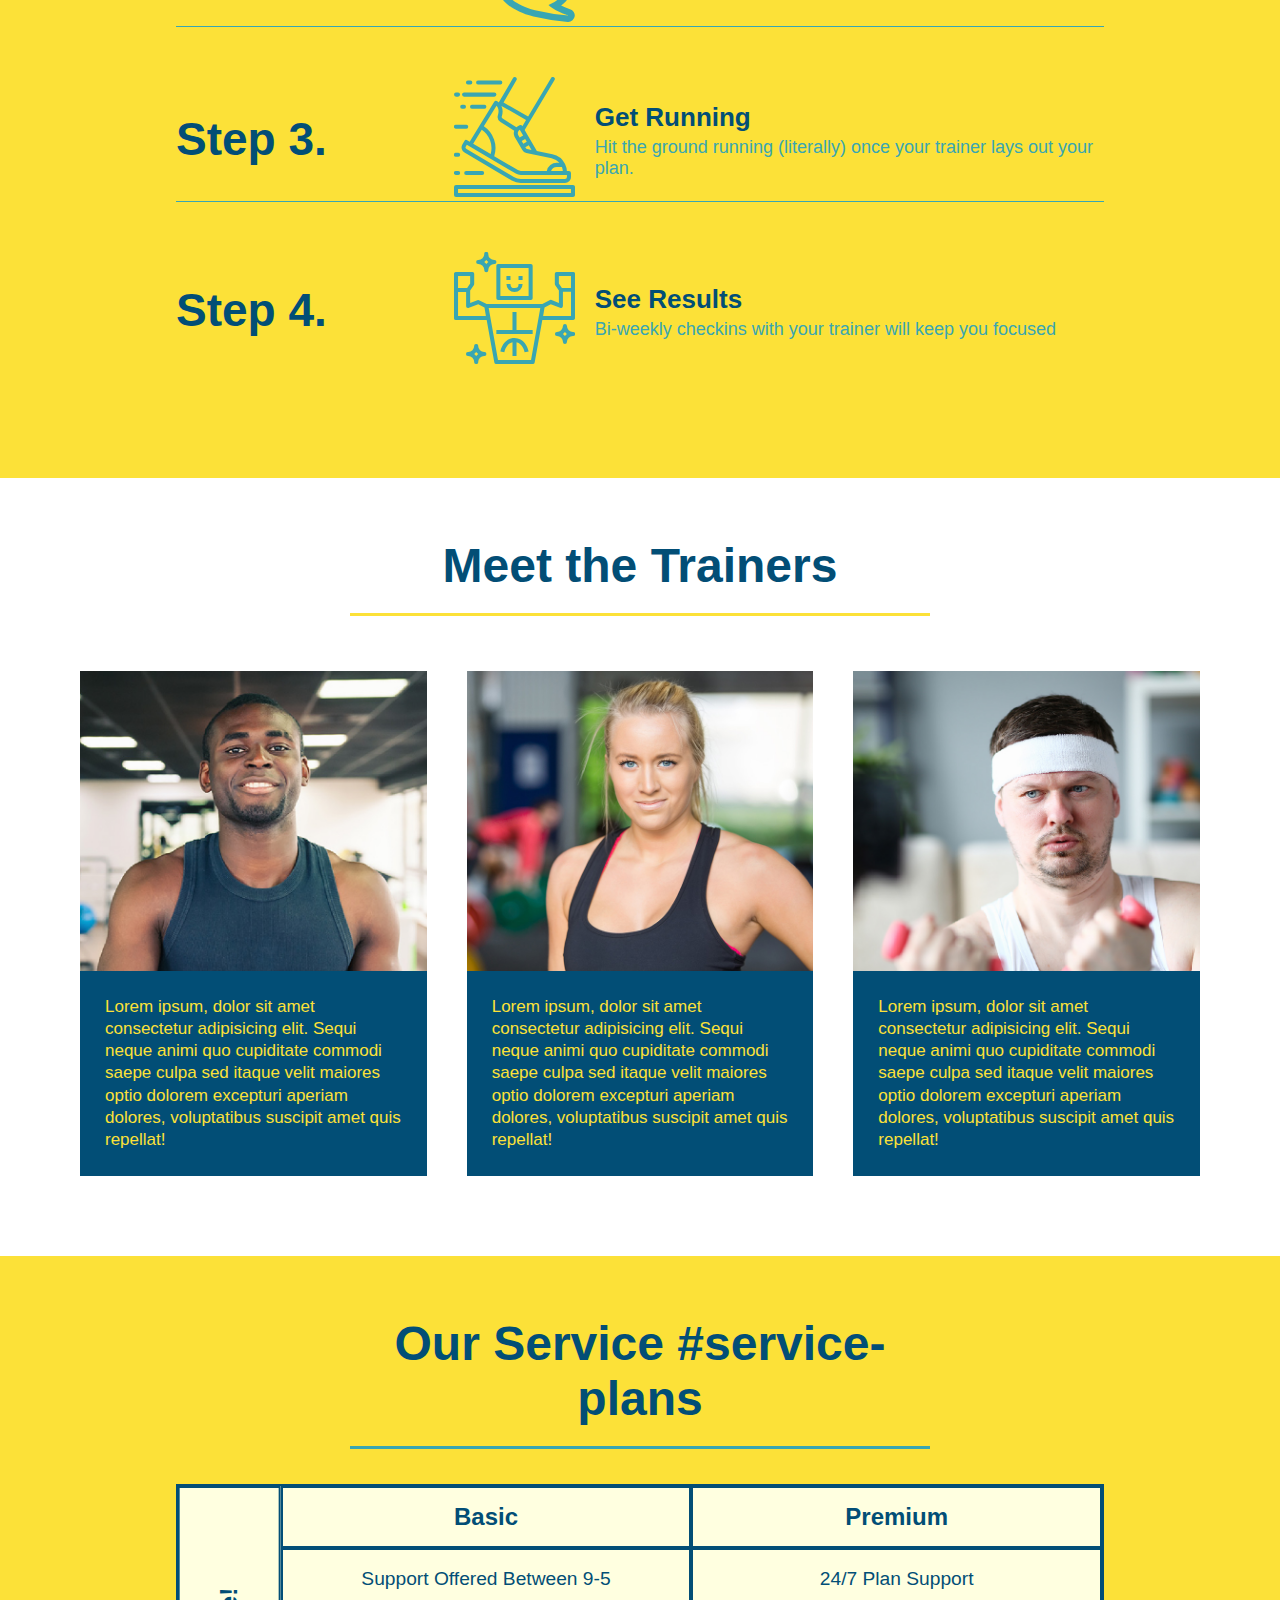
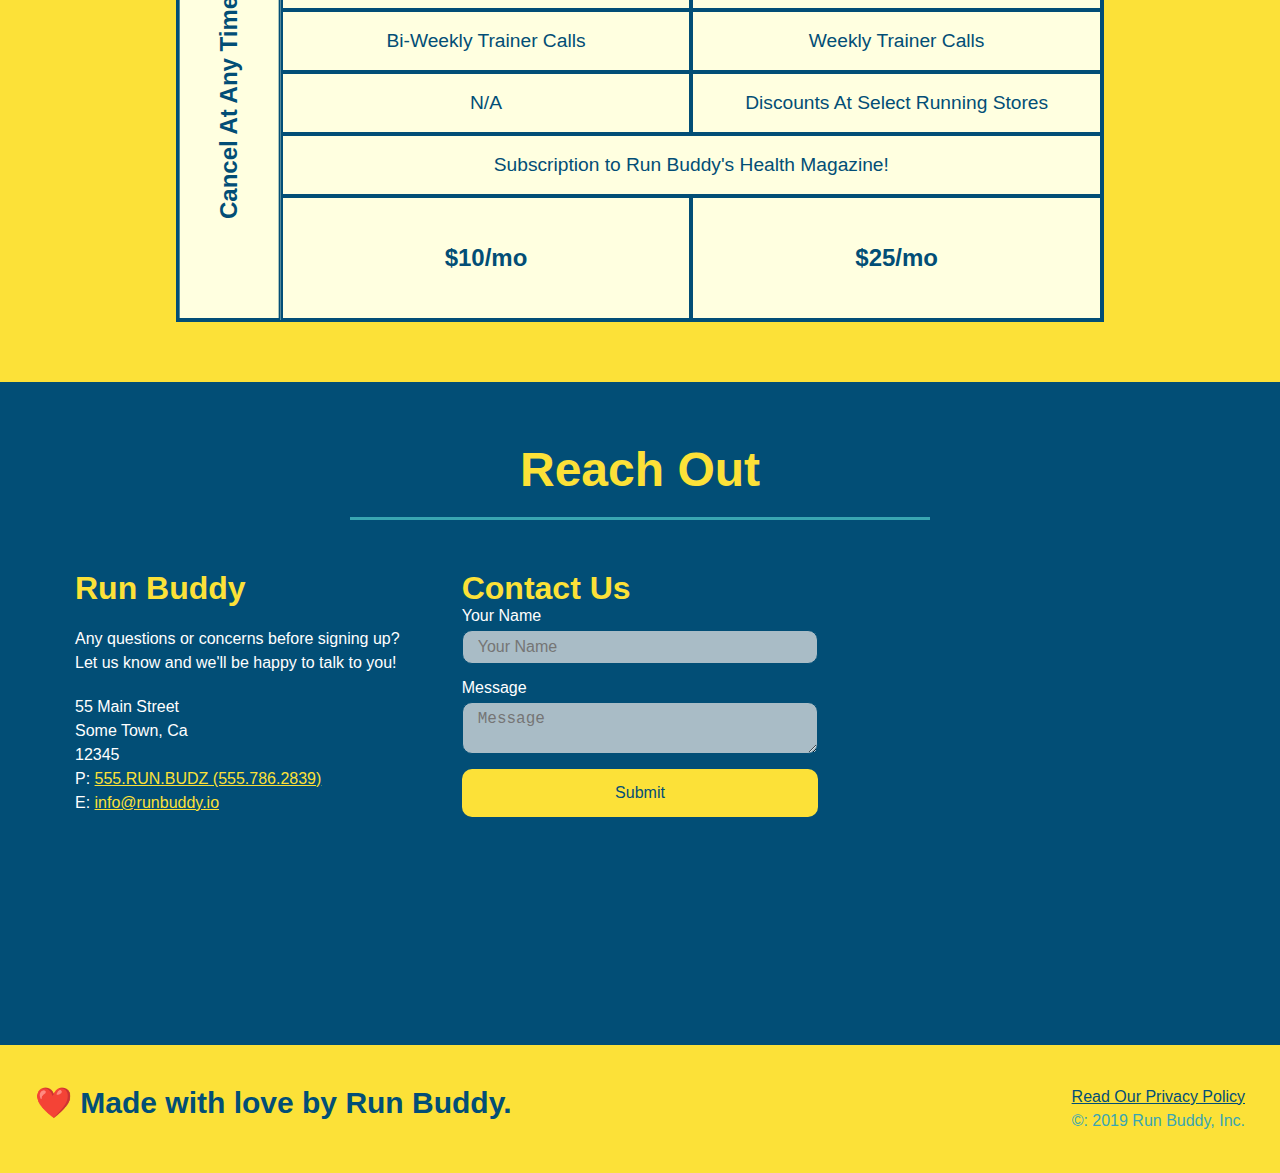
==== commit b6c54f4d: "done animations" ====
--- a/index.html
+++ b/index.html
@@ -203,9 +203,11 @@
                         </div>
                     </div>
                     <div class="trainer-bio">
-                      <p>
-                        Lorem ipsum, dolor sit amet consectetur adipisicing elit. Sequi neque animi quo cupiditate commodi saepe culpa sed itaque velit maiores optio dolorem excepturi aperiam dolores, voluptatibus suscipit amet quis repellat!
-                      </p>
+                        <h3>Arron Stephens</h3>
+                        <h4>Speed / Strength</h4>
+                        <p>
+                            Lorem ipsum, dolor sit amet consectetur adipisicing elit. Sequi neque animi quo cupiditate commodi saepe culpa sed itaque velit maiores optio dolorem excepturi aperiam dolores, voluptatibus suscipit amet quis repellat!
+                        </p>
                     </div>
                 </article>
                 <article class="trainer">
@@ -216,6 +218,8 @@
                         </div>
                     </div>
                     <div class="trainer-bio">
+                        <h3>Joanna Gill</h3>
+                        <h4>Endurance</h4>
                         <p>
                             Lorem ipsum, dolor sit amet consectetur adipisicing elit. Sequi neque animi quo cupiditate commodi saepe culpa sed
                             itaque velit maiores optio dolorem excepturi aperiam dolores, voluptatibus suscipit amet quis repellat!
@@ -231,6 +235,8 @@
                         </div>
                     </div>
                     <div class="trainer-bio">
+                        <h3>Harry "the Headband" Smith</h3>
+                        <h4>Strength</h4>
                         <p>
                             Lorem ipsum, dolor sit amet consectetur adipisicing elit. Sequi neque animi quo cupiditate commodi saepe culpa sed
                             itaque velit maiores optio dolorem excepturi aperiam dolores, voluptatibus suscipit amet quis repellat!
--- a/assets/css/style.css
+++ b/assets/css/style.css
@@ -342,6 +342,8 @@
     background-size: cover;
     padding: 15px;
     position: relative;
+    overflow: hidden; 
+
 }
 
 .trainer-img::after {
@@ -352,12 +354,27 @@
     position: absolute;
     top: 0;
     left: 0;
-}
-
+    opacity: 0;
+    transition: all 2s ease-in-out;
+}
+
+.trainer:hover .trainer-img::after {
+    content: "";
+    height: 100%;
+    width: 100%;
+    background: linear-gradient(rgba(252, 225, 56, 0.3), rgba(2, 78, 118, 1));
+    position: absolute;
+    top: 0;
+    left: 0;
+    opacity: 1;
+
+}
 .trainer-img h3 {
     font-size: 28px;
     position: relative;
     z-index: 8888;
+    top: 200px;
+    transition: all ease-in-out 0.6s;
 }
 
 .trainer-img h4 {
@@ -366,6 +383,24 @@
     font-weight: lighter;
     font-size: 22px;
     margin-bottom: 15px;
+    top: 200px;
+    transition: all ease-in-out 0.6s;
+}
+
+.trainer-bio h3 {
+    font-size: 28px;
+    display: none;
+}
+  
+.trainer-bio h4 {
+    font-weight: lighter;
+    font-size: 22px;
+    margin-bottom: 15px;
+    display: none;
+}
+
+.trainer:hover .trainer-img h3, .trainer:hover .trainer-img h4 {
+    top:0;
 }
 
 .trainer-bio {
@@ -383,10 +418,6 @@
 
 .flex-row {
     display: flex;
-}
-
-.trainer-bio h4 {
-
 }
 
 .trainer-bio p {
@@ -629,6 +660,12 @@
         grid-column: 1 / -1;
         grid-row: -1;
     }
+    .trainer-img::after, .trainer-img h3, .trainer-img h4 {
+        display: none;
+    }
+    .trainer-bio h3, .trainer-bio h4 {
+        display: block;
+    }
 }
 
 @media screen and (max-width: 575px) {
